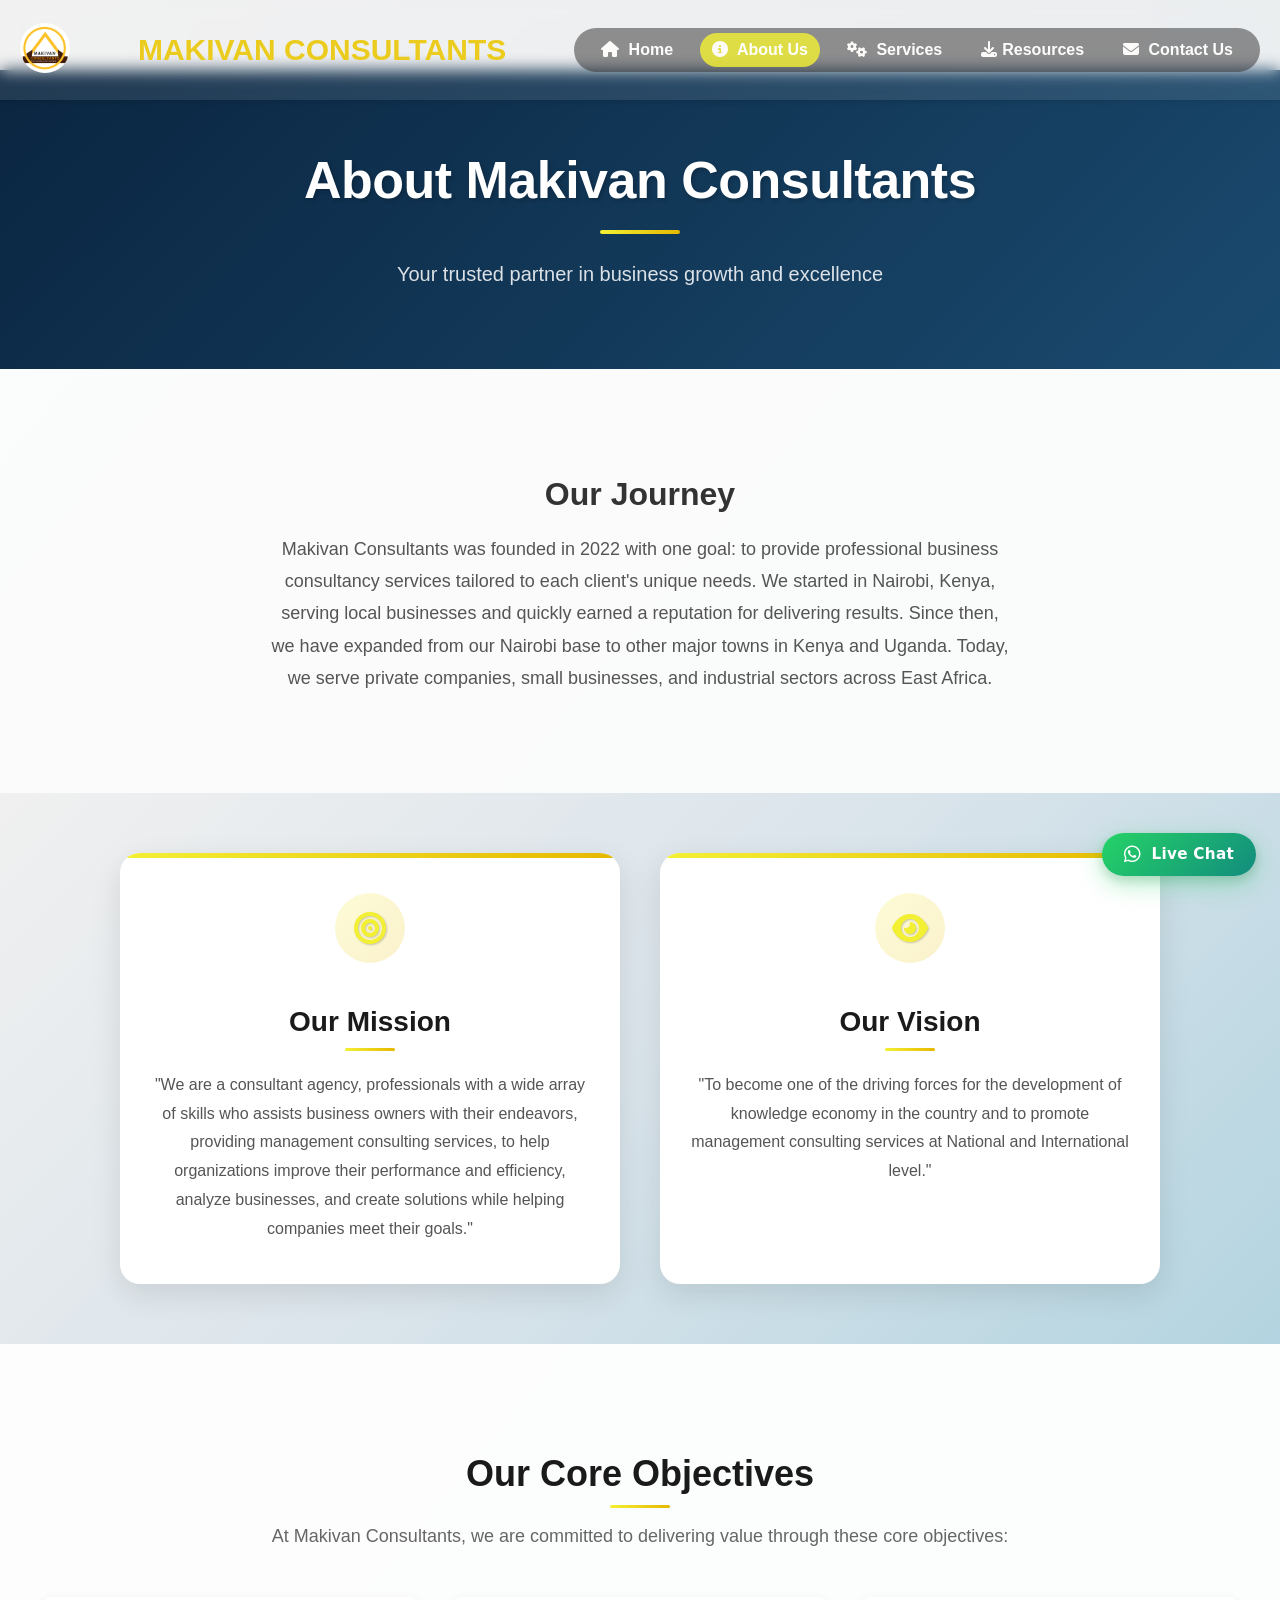
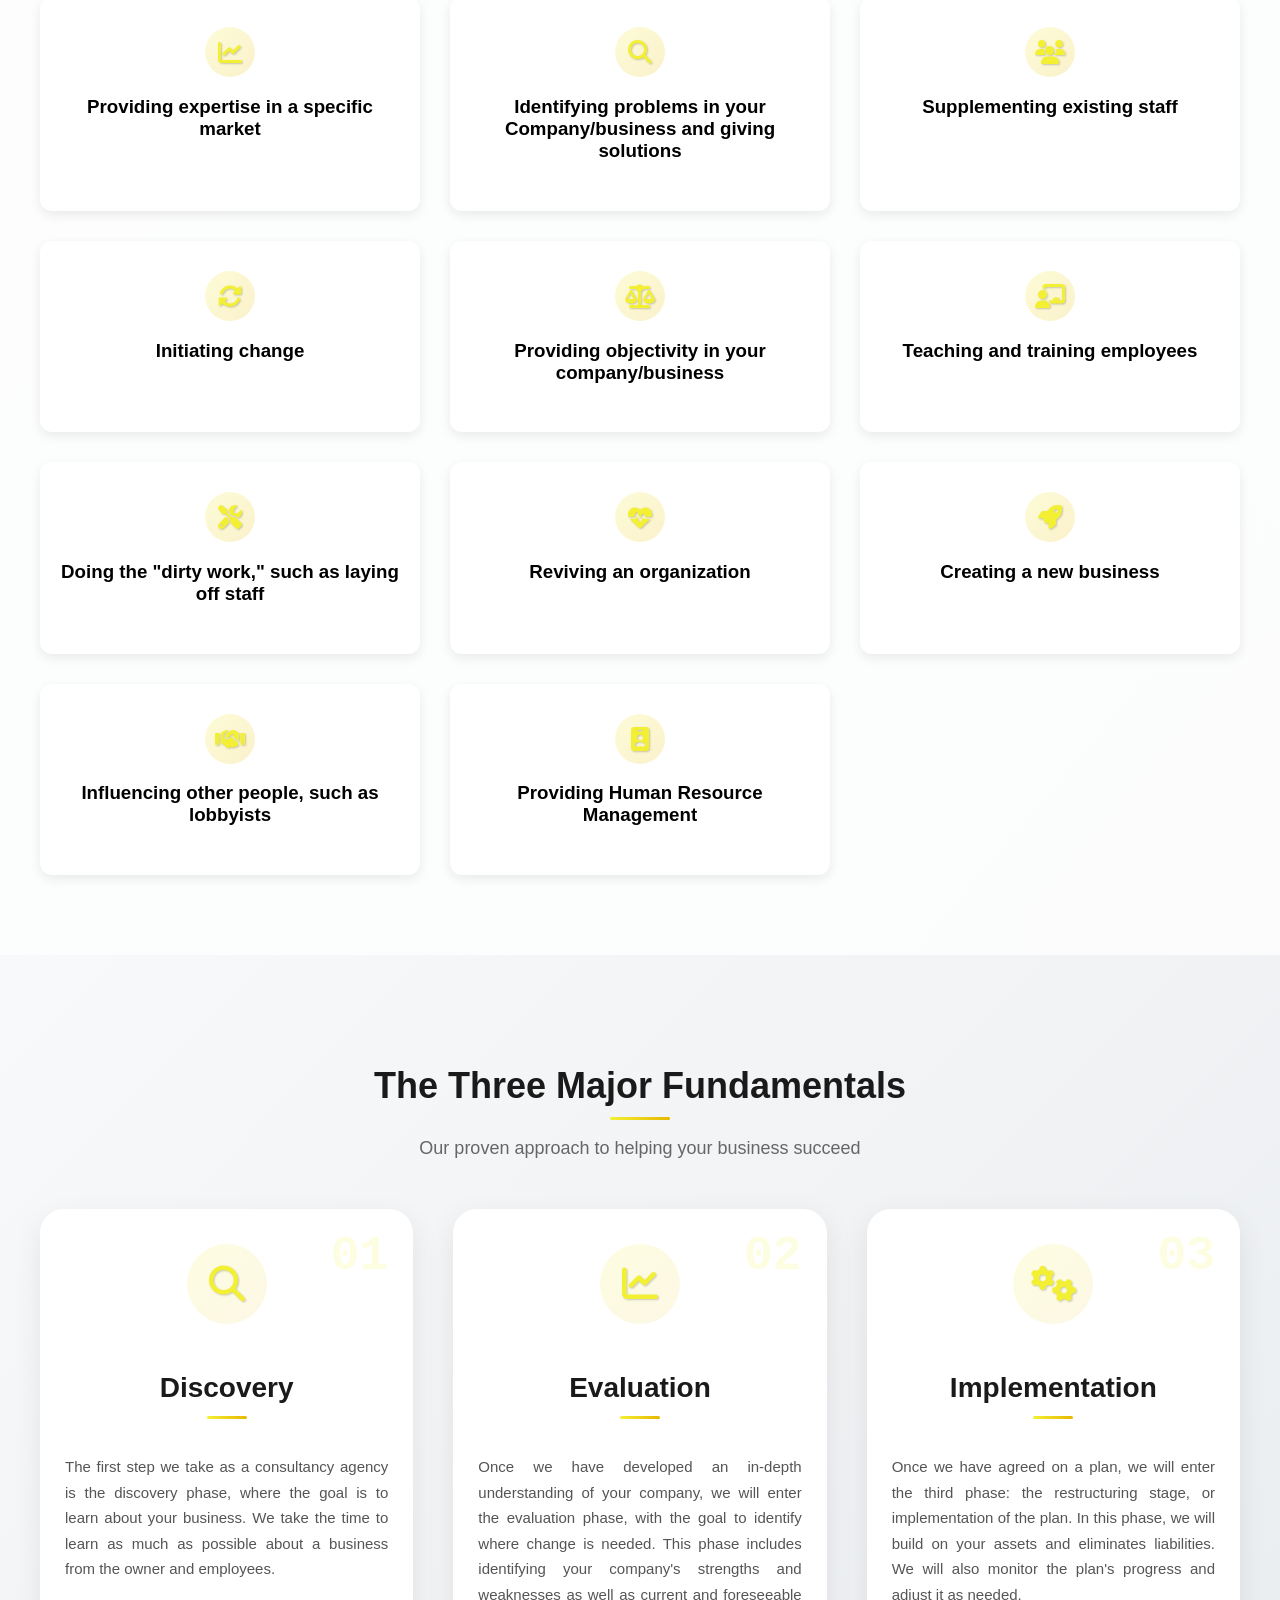
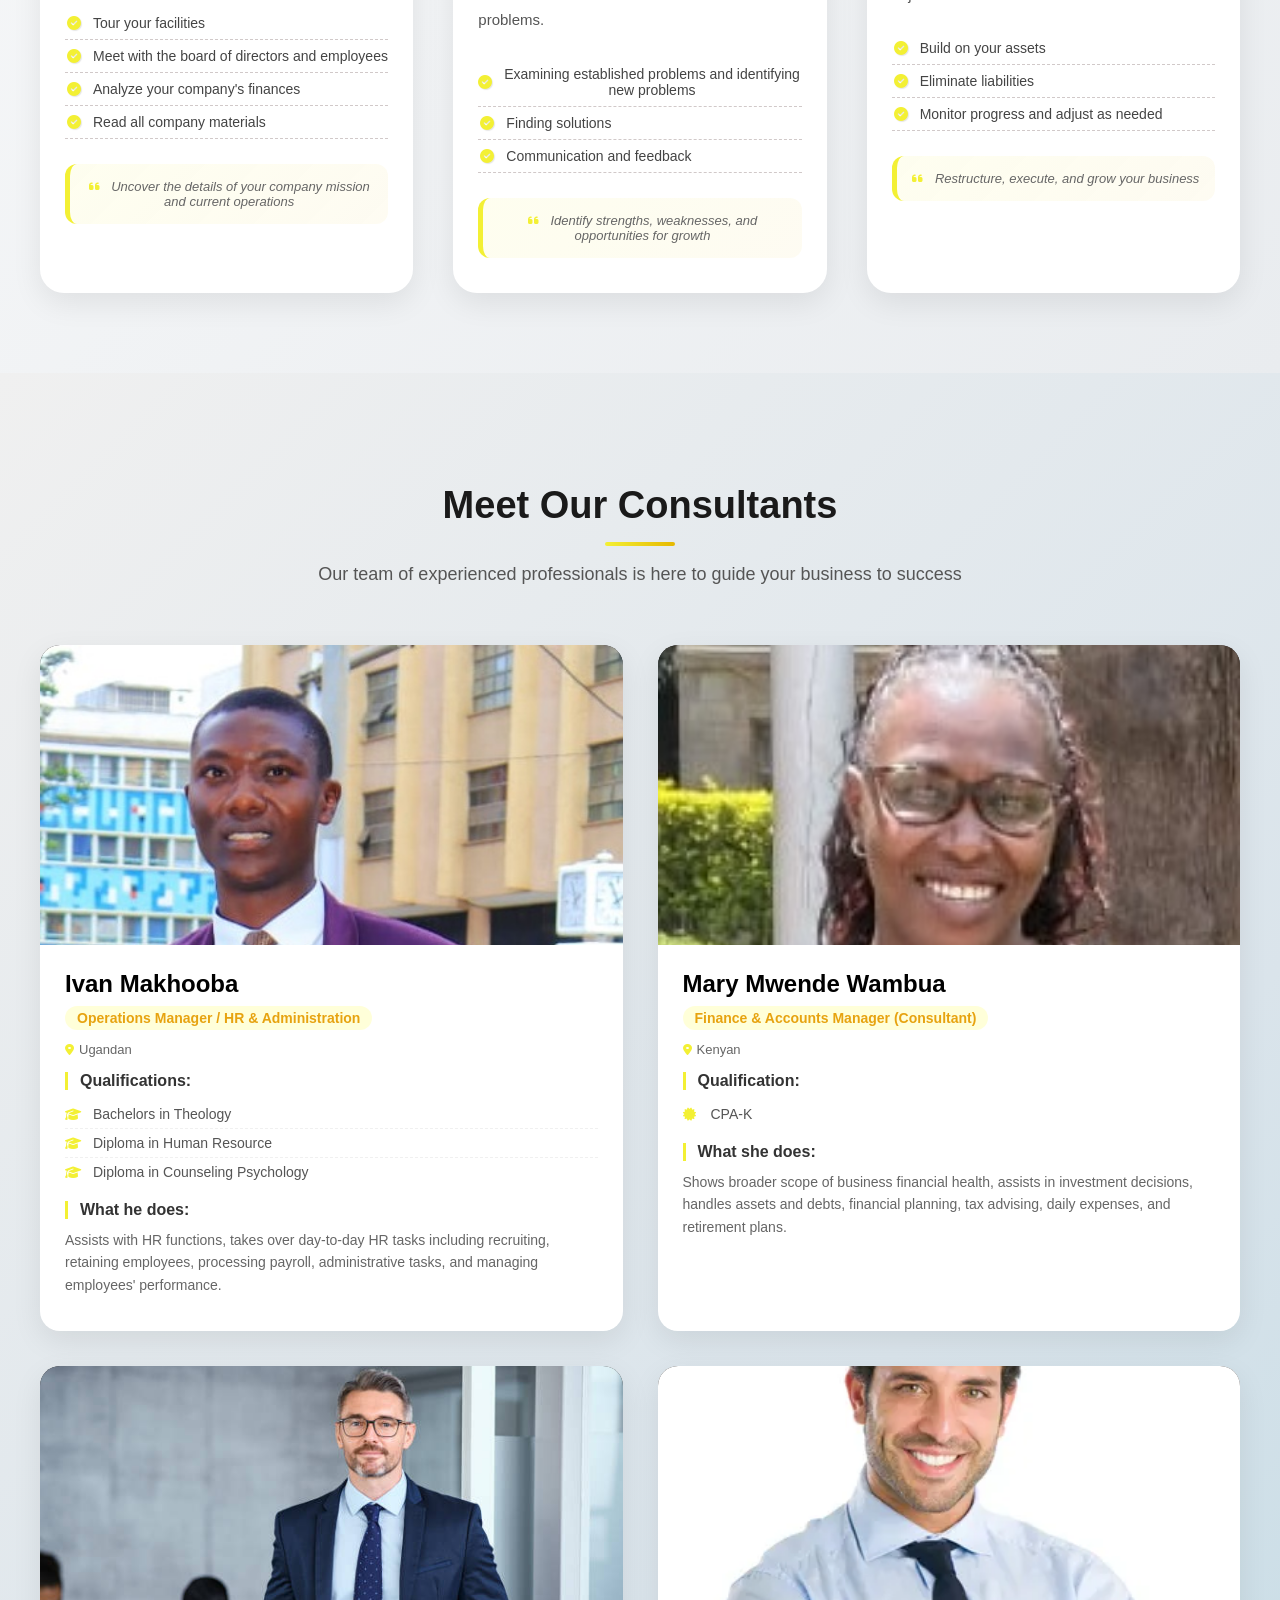
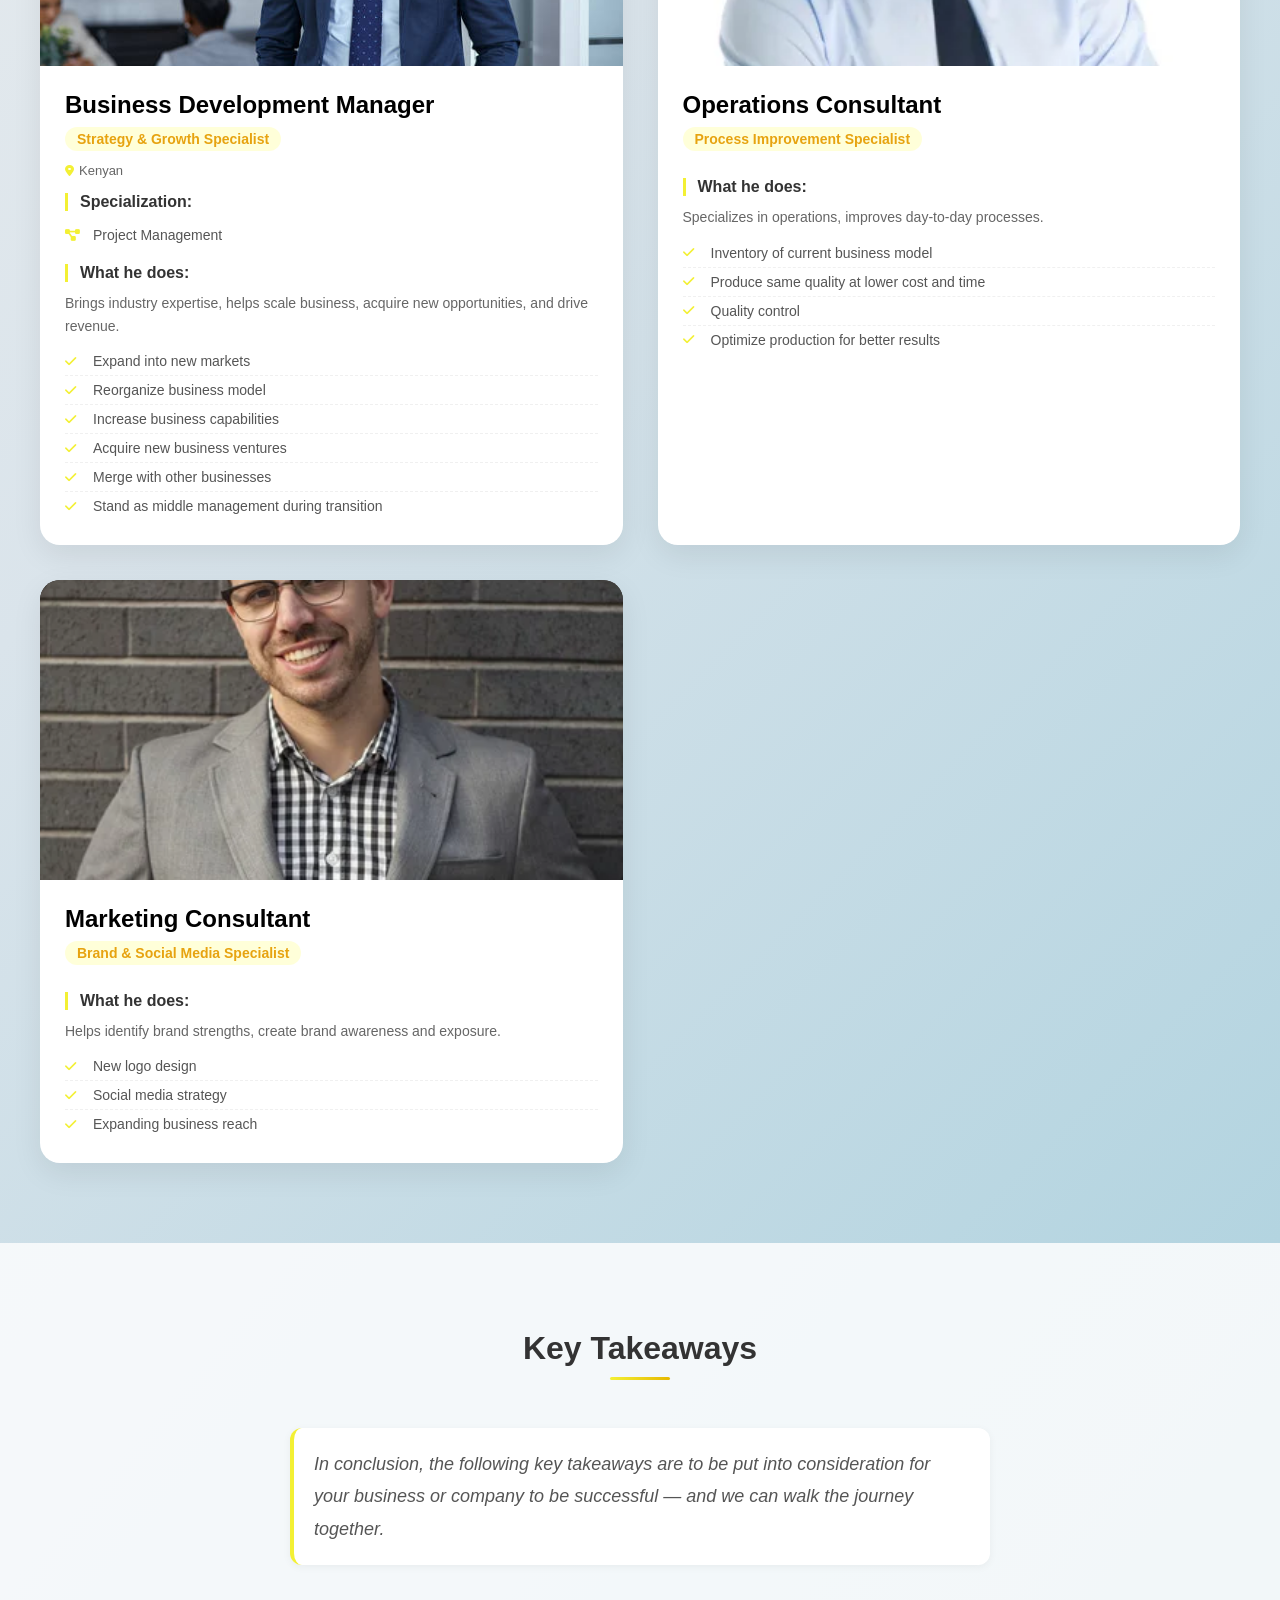
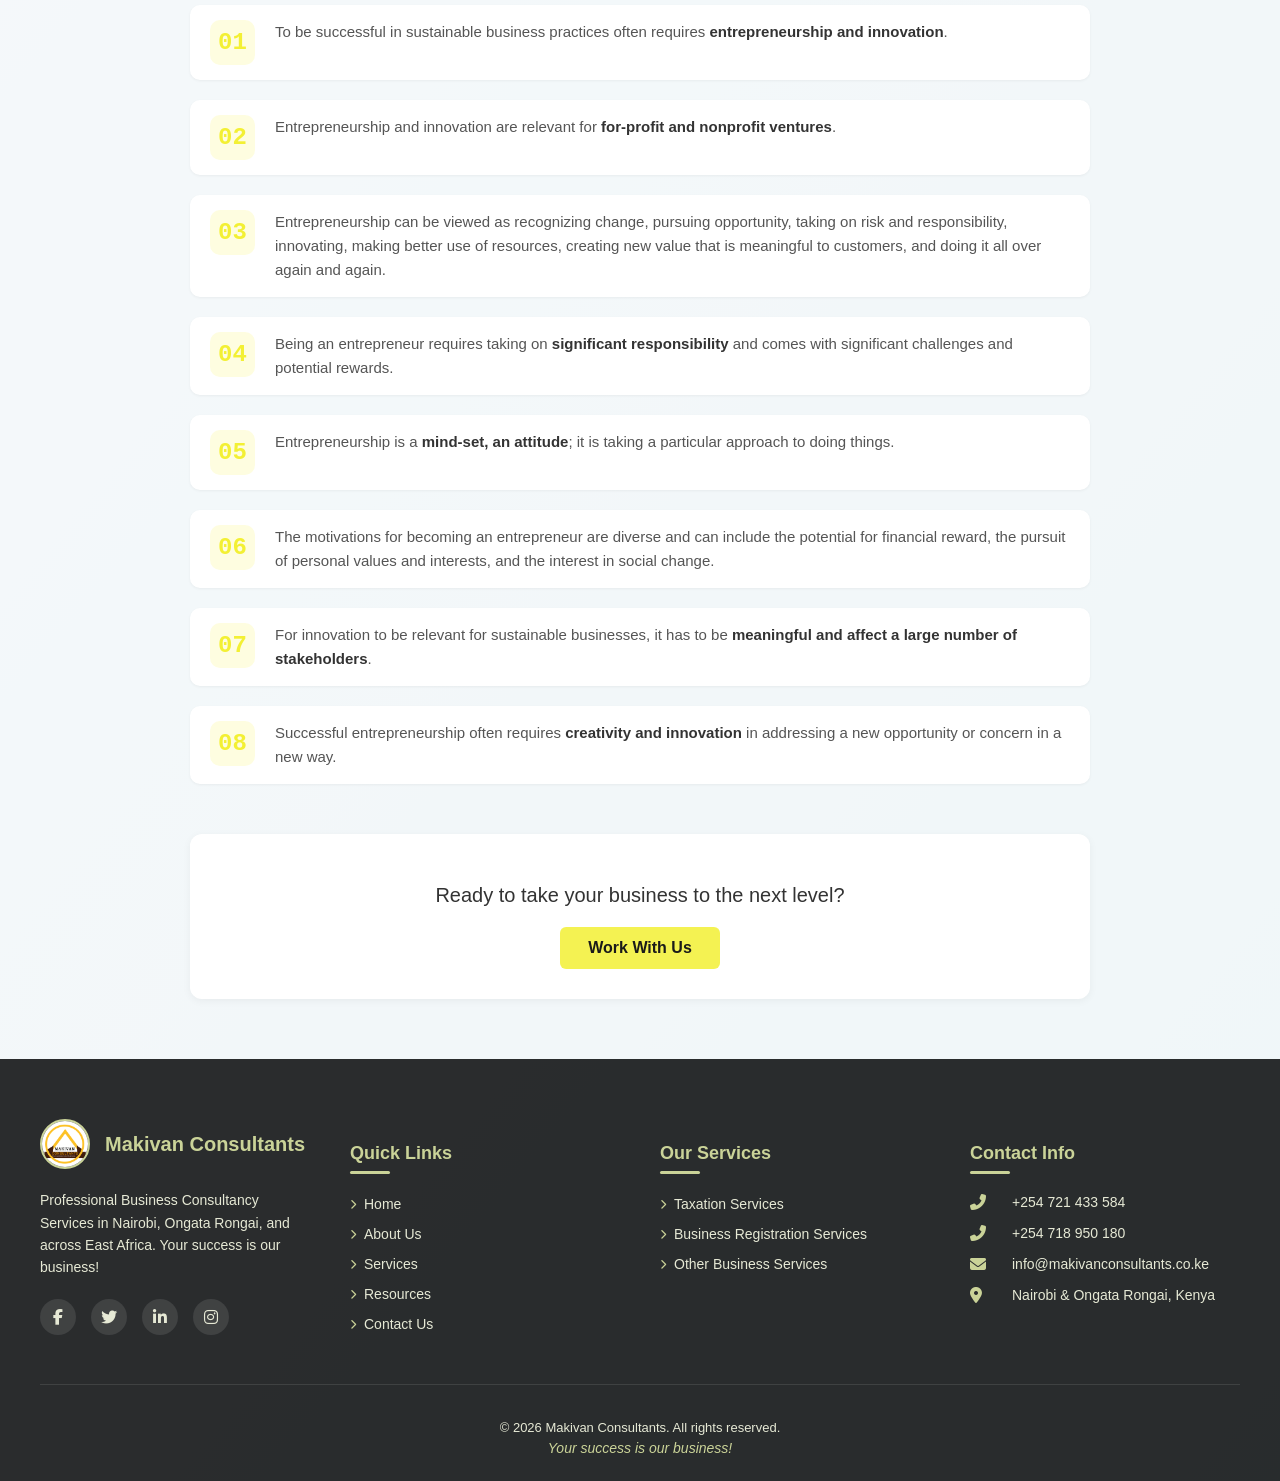
==== about.html @ 42bbcf73 "Initial commit" ====
<!DOCTYPE html>
<html lang="en">
<head>
    <meta charset="UTF-8">
    <meta name="viewport" content="width=device-width, initial-scale=1.0">
    <title>About - Makivan Consultants</title>
    <link rel="icon" type="image/jpg" href="images/makivanlogo.jpg">
    <link rel="stylesheet" href="style.css">
    <link rel="stylesheet" href="https://cdnjs.cloudflare.com/ajax/libs/font-awesome/6.5.1/css/all.min.css">
    <link href="https://unpkg.com/aos@2.3.1/dist/aos.css" rel="stylesheet">
    <script src="https://unpkg.com/aos@2.3.1/dist/aos.js"></script>
</head>
<body>

    <div class="navbar">
    <a href="home.html" class="logo"><img src="images/makivanlogo.jpg" alt="Makivan Consultant Logo"></a>
    <h1 class="company-name"><a href="home.html">Makivan Consultants</a></h1>
    
    <!-- Hamburger Menu Button -->
    <div class="hamburger" id="hamburger">
        <span class="bar"></span>
        <span class="bar"></span>
        <span class="bar"></span>
    </div>
    
    <div class="navmenu" id="navmenu">
        <ul>
            <li><a href="home.html"><i class="fas fa-home"></i> Home</a></li>
            <li><a href="about.html" class="active"><i class="fas fa-info-circle"></i> About Us</a></li>
            <li><a href="services.html"><i class="fas fa-cogs"></i> Services</a></li>
            <li><a href="download.html"><i class="fas fa-download"></i>Resources</a></li>
            <li><a href="contact.html"><i class="fas fa-envelope"></i> Contact Us</a></li>
        </ul>
    </div>
</div>
    <!-- About Page Heading Section -->
    <section class="page-header">
        <div class="header-container">
            <h1 class="page-title" data-aos="fade-up">About Makivan Consultants</h1>
            <div class="title-underline" data-aos="fade-up" data-aos-delay="200"></div>
            <p class="page-subtitle" data-aos="fade-up" data-aos-delay="300">Your trusted partner in business growth and excellence</p>
        </div>
    </section>
    <section id="about" class="about-section">
        <div class="about-container" data-aos="fade-up">
            <h2>Our Journey</h2>
            <p>Makivan Consultants was founded in 2022 with one goal: 
                to provide professional business consultancy services tailored to each client's unique needs.
                We started in Nairobi, Kenya, serving local businesses and quickly earned
                a reputation for delivering results.                
                Since then, we have expanded from our Nairobi base to other major towns in Kenya and Uganda.
                Today, we serve private companies, small businesses, and industrial sectors across East Africa.
            </p>
        </div>
    </section>

   <!-- Mission and Vision Section -->
<section class="mission-vision-section">
    <div class="mission-container" data-aos="fade-up">
        <div class="icon-wrapper">
            <i class="fas fa-bullseye"></i>
        </div>
        <h2>Our Mission</h2>
        <p>"We are a consultant agency, professionals with a wide array of skills who assists
            business owners with their endeavors, providing management consulting services,
            to help organizations improve their performance and efficiency, analyze businesses,
            and create solutions while helping companies meet their goals."</p>
    </div>
    <div class="vision-container" data-aos="fade-up">
        <div class="icon-wrapper">
            <i class="fas fa-eye"></i>
        </div>
        <h2>Our Vision</h2>
        <p>"To become one of the driving forces for the development of knowledge economy in the country 
            and to promote management consulting services at National and International level."</p>
    </div>
</section>

    <!-- Core Objectives Section -->
<section id="objectives" class="objectives-section">
    <div class="objectives-container" data-aos="fade-up">
        <h2 class="section-title">Our Core Objectives</h2>
        <p class="section-subtitle">At Makivan Consultants, we are committed to delivering value through these core objectives:</p>
        
        <div class="objectives-grid">
            <!-- Card 1 -->
            <div class="objective-card">
                <div class="card-icon">
                    <i class="fas fa-chart-line"></i>
                </div>
                <h3>Providing expertise in a specific market</h3>
            </div>

            <!-- Card 2 -->
            <div class="objective-card">
                <div class="card-icon">
                    <i class="fas fa-search"></i>
                </div>
                <h3>Identifying problems in your Company/business and giving solutions</h3>
            </div>

            <!-- Card 3 -->
            <div class="objective-card">
                <div class="card-icon">
                    <i class="fas fa-users"></i>
                </div>
                <h3>Supplementing existing staff</h3>
            </div>

            <!-- Card 4 -->
            <div class="objective-card">
                <div class="card-icon">
                    <i class="fas fa-sync-alt"></i>
                </div>
                <h3>Initiating change</h3>
            </div>

            <!-- Card 5 -->
            <div class="objective-card">
                <div class="card-icon">
                    <i class="fas fa-balance-scale"></i>
                </div>
                <h3>Providing objectivity in your company/business</h3>
            </div>

            <!-- Card 6 -->
            <div class="objective-card">
                <div class="card-icon">
                    <i class="fas fa-chalkboard-teacher"></i>
                </div>
                <h3>Teaching and training employees</h3>
            </div>

            <!-- Card 7 -->
            <div class="objective-card">
                <div class="card-icon">
                    <i class="fas fa-tools"></i>
                </div>
                <h3>Doing the "dirty work," such as laying off staff</h3>
            </div>

            <!-- Card 8 -->
            <div class="objective-card">
                <div class="card-icon">
                    <i class="fas fa-heartbeat"></i>
                </div>
                <h3>Reviving an organization</h3>
            </div>

            <!-- Card 9 -->
            <div class="objective-card">
                <div class="card-icon">
                    <i class="fas fa-rocket"></i>
                </div>
                <h3>Creating a new business</h3>
            </div>

            <!-- Card 10 -->
            <div class="objective-card">
                <div class="card-icon">
                    <i class="fas fa-handshake"></i>
                </div>
                <h3>Influencing other people, such as lobbyists</h3>
            </div>

            <!-- Card 11 -->
            <div class="objective-card">
                <div class="card-icon">
                    <i class="fas fa-id-badge"></i>
                </div>
                <h3>Providing Human Resource Management</h3>
            </div>
        </div>
    </div>
</section>

<!-- The Three Major Fundamentals Section -->
<section class="fundamentals-section">
    <div class="fundamentals-container" data-aos="fade-up">
        <h2 class="section-title">The Three Major Fundamentals</h2>
        <p class="section-subtitle">Our proven approach to helping your business succeed</p>
        
        <div class="fundamentals-grid">
            <!-- Card 1: Discovery -->
            <div class="fundamental-card" data-aos="fade-up">
                <div class="card-number">01</div>
                <div class="card-icon">
                    <i class="fas fa-search"></i>
                </div>
                <h3>Discovery</h3>
                <p>The first step we take as a consultancy agency is the discovery phase, where the goal is to learn about your business. We take the time to learn as much as possible about a business from the owner and employees.</p>
                <div class="card-list">
                    <ul>
                        <li><i class="fas fa-check-circle"></i> Tour your facilities</li>
                        <li><i class="fas fa-check-circle"></i> Meet with the board of directors and employees</li>
                        <li><i class="fas fa-check-circle"></i> Analyze your company's finances</li>
                        <li><i class="fas fa-check-circle"></i> Read all company materials</li>
                    </ul>
                </div>
                <div class="card-quote">
                    <i class="fas fa-quote-left"></i> Uncover the details of your company mission and current operations
                </div>
            </div>

            <!-- Card 2: Evaluation -->
            <div class="fundamental-card" data-aos="fade-up">
                <div class="card-number">02</div>
                <div class="card-icon">
                    <i class="fas fa-chart-line"></i>
                </div>
                <h3>Evaluation</h3>
                <p>Once we have developed an in-depth understanding of your company, we will enter the evaluation phase, with the goal to identify where change is needed. This phase includes identifying your company's strengths and weaknesses as well as current and foreseeable problems.</p>
                <div class="card-list">
                    <ul>
                        <li><i class="fas fa-check-circle"></i> Examining established problems and identifying new problems</li>
                        <li><i class="fas fa-check-circle"></i> Finding solutions</li>
                        <li><i class="fas fa-check-circle"></i> Communication and feedback</li>
                    </ul>
                </div>
                <div class="card-quote">
                    <i class="fas fa-quote-left"></i> Identify strengths, weaknesses, and opportunities for growth
                </div>
            </div>

            <!-- Card 3: Implementation -->
            <div class="fundamental-card" data-aos="fade-up">
                <div class="card-number">03</div>
                <div class="card-icon">
                    <i class="fas fa-cogs"></i>
                </div>
                <h3>Implementation</h3>
                <p>Once we have agreed on a plan, we will enter the third phase: the restructuring stage, or implementation of the plan. In this phase, we will build on your assets and eliminates liabilities. We will also monitor the plan's progress and adjust it as needed.</p>
                <div class="card-list">
                    <ul>
                        <li><i class="fas fa-check-circle"></i> Build on your assets</li>
                        <li><i class="fas fa-check-circle"></i> Eliminate liabilities</li>
                        <li><i class="fas fa-check-circle"></i> Monitor progress and adjust as needed</li>
                    </ul>
                </div>
                <div class="card-quote">
                    <i class="fas fa-quote-left"></i> Restructure, execute, and grow your business
                </div>
            </div>
        </div>
    </div>
</section>
<!-- Meet Our Consultants Section -->
<section class="consultants-section">
    <div class="consultants-container" data-aos="fade-up">
        <h2 class="section-title">Meet Our Consultants</h2>
        <p class="section-subtitle">Our team of experienced professionals is here to guide your business to success</p>
        
        <div class="consultants-grid">
            <!-- Consultant 1: Ivan Makhooba -->
            <div class="consultant-card" data-aos="fade-up">
                <div class="consultant-image">
                    <img src="images/ivan-makhooba.jpeg" alt="Ivan Makhooba - Operations Manager" class="consultant-photo">
                </div>
                <div class="consultant-info">
                    <div class="consultant-infoo">
                    <h3>Ivan Makhooba</h3></div>
                    <div class="consultant-title">Operations Manager / HR & Administration</div>
                    <div class="consultant-nationality">
                        <i class="fas fa-map-marker-alt"></i> Ugandan
                    </div>
                    <div class="consultant-qualifications">
                        <h4>Qualifications:</h4>
                        <ul>
                            <li><i class="fas fa-graduation-cap"></i> Bachelors in Theology</li>
                            <li><i class="fas fa-graduation-cap"></i> Diploma in Human Resource</li>
                            <li><i class="fas fa-graduation-cap"></i> Diploma in Counseling Psychology</li>
                        </ul>
                    </div>
                    <div class="consultant-role">
                        <h4>What he does:</h4>
                        <p>Assists with HR functions, takes over day-to-day HR tasks including recruiting, retaining employees, processing payroll, administrative tasks, and managing employees' performance.</p>
                    </div>
                </div>
            </div>

            <!-- Consultant 2: Mary Mwende Wambua -->
            <div class="consultant-card" data-aos="fade-up">
                <div class="consultant-image">
                    <img src="images/mary-mwende.jpeg" alt="Mary Mwende Wambua - Finance Manager" class="consultant-photo">
                </div>
                <div class="consultant-info">
                    <div class="consultant-infoo">
                    <h3>Mary Mwende Wambua</h3></div>
                    <div class="consultant-title">Finance & Accounts Manager (Consultant)</div>
                    <div class="consultant-nationality">
                        <i class="fas fa-map-marker-alt"></i> Kenyan
                    </div>
                    <div class="consultant-qualifications">
                        <h4>Qualification:</h4>
                        <ul>
                            <li><i class="fas fa-certificate"></i> CPA-K</li>
                        </ul>
                    </div>
                    <div class="consultant-role">
                        <h4>What she does:</h4>
                        <p>Shows broader scope of business financial health, assists in investment decisions, handles assets and debts, financial planning, tax advising, daily expenses, and retirement plans.</p>
                    </div>
                </div>
            </div>

            <!-- Consultant 3: Business Development Manager -->
            <div class="consultant-card" data-aos="fade-up">
                <div class="consultant-image">
                    <img src="images/business-dev-manager.jpg" alt="Business Development Manager" class="consultant-photo">
                </div>
                <div class="consultant-info">
                    <div class="consultant-infoo">
                    <h3>Business Development Manager</h3></div>
                    <div class="consultant-title">Strategy & Growth Specialist</div>
                    <div class="consultant-nationality">
                        <i class="fas fa-map-marker-alt"></i> Kenyan
                    </div>
                    <div class="consultant-qualifications">
                        <h4>Specialization:</h4>
                        <ul>
                            <li><i class="fas fa-project-diagram"></i> Project Management</li>
                        </ul>
                    </div>
                    <div class="consultant-role">
                        <h4>What he does:</h4>
                        <p>Brings industry expertise, helps scale business, acquire new opportunities, and drive revenue.</p>
                        <div class="role-list">
                            <ul>
                                <li><i class="fas fa-check"></i> Expand into new markets</li>
                                <li><i class="fas fa-check"></i> Reorganize business model</li>
                                <li><i class="fas fa-check"></i> Increase business capabilities</li>
                                <li><i class="fas fa-check"></i> Acquire new business ventures</li>
                                <li><i class="fas fa-check"></i> Merge with other businesses</li>
                                <li><i class="fas fa-check"></i> Stand as middle management during transition</li>
                            </ul>
                        </div>
                    </div>
                </div>
            </div>

            <!-- Consultant 4: Operations Consultant -->
            <div class="consultant-card" data-aos="fade-up">
                <div class="consultant-image">
                    <img src="images/ops-consultant.jpg" alt="Operations Consultant" class="consultant-photo">
                </div>
                <div class="consultant-info">
                    <div class="consultant-infoo">
                    <h3>Operations Consultant</h3></div>
                    <div class="consultant-title">Process Improvement Specialist</div>
                    <div class="consultant-role">
                        <h4>What he does:</h4>
                        <p>Specializes in operations, improves day-to-day processes.</p>
                        <div class="role-list">
                            <ul>
                                <li><i class="fas fa-check"></i> Inventory of current business model</li>
                                <li><i class="fas fa-check"></i> Produce same quality at lower cost and time</li>
                                <li><i class="fas fa-check"></i> Quality control</li>
                                <li><i class="fas fa-check"></i> Optimize production for better results</li>
                            </ul>
                        </div>
                    </div>
                </div>
            </div>

            <!-- Consultant 5: Marketing Consultant -->
            <div class="consultant-card" data-aos="fade-up">
                <div class="consultant-image">
                    <img src="images/marketing-consultant.jpg" alt="Marketing Consultant" class="consultant-photo">
                </div>
                <div class="consultant-info">
                    <div class="consultant-infoo">
                    <h3>Marketing Consultant</h3></div>
                    <div class="consultant-title">Brand & Social Media Specialist</div>
                    <div class="consultant-role">
                        <h4>What he does:</h4>
                        <p>Helps identify brand strengths, create brand awareness and exposure.</p>
                        <div class="role-list">
                            <ul>
                                <li><i class="fas fa-check"></i> New logo design</li>
                                <li><i class="fas fa-check"></i> Social media strategy</li>
                                <li><i class="fas fa-check"></i> Expanding business reach</li>
                            </ul>
                        </div>
                    </div>
                </div>
            </div>
        </div>
    </div>
</section>

<!-- Conclusion Section -->
<section class="conclusion-section">
    <div class="conclusion-container" data-aos="fade-up">
        <h2 class="section-title">Key Takeaways</h2>
        
        <div class="conclusion-text" data-aos="fade-up">
            <p>In conclusion, the following key takeaways are to be put into consideration
                for your business or company to be successful — and we can walk the journey together.</p>
        </div>

        <div class="takeaways-list" data-aos="fade-up">
            <!-- Takeaway 1 -->
            <div class="takeaway-item">
                <span class="takeaway-number">01</span>
                <p>To be successful in sustainable business practices often requires <strong>entrepreneurship and innovation</strong>.</p>
            </div>

            <!-- Takeaway 2 -->
            <div class="takeaway-item">
                <span class="takeaway-number">02</span>
                <p>Entrepreneurship and innovation are relevant for <strong>for-profit and nonprofit ventures</strong>.</p>
            </div>

            <!-- Takeaway 3 -->
            <div class="takeaway-item">
                <span class="takeaway-number">03</span>
                <p>Entrepreneurship can be viewed as recognizing change, pursuing opportunity, taking on risk and responsibility, innovating, making better use of resources, creating new value that is meaningful to customers, and doing it all over again and again.</p>
            </div>

            <!-- Takeaway 4 -->
            <div class="takeaway-item">
                <span class="takeaway-number">04</span>
                <p>Being an entrepreneur requires taking on <strong>significant responsibility</strong> and comes with significant challenges and potential rewards.</p>
            </div>

            <!-- Takeaway 5 -->
            <div class="takeaway-item">
                <span class="takeaway-number">05</span>
                <p>Entrepreneurship is a <strong>mind-set, an attitude</strong>; it is taking a particular approach to doing things.</p>
            </div>

            <!-- Takeaway 6 -->
            <div class="takeaway-item">
                <span class="takeaway-number">06</span>
                <p>The motivations for becoming an entrepreneur are diverse and can include the potential for financial reward, the pursuit of personal values and interests, and the interest in social change.</p>
            </div>

            <!-- Takeaway 7 -->
            <div class="takeaway-item">
                <span class="takeaway-number">07</span>
                <p>For innovation to be relevant for sustainable businesses, it has to be <strong>meaningful and affect a large number of stakeholders</strong>.</p>
            </div>

            <!-- Takeaway 8 -->
            <div class="takeaway-item">
                <span class="takeaway-number">08</span>
                <p>Successful entrepreneurship often requires <strong>creativity and innovation</strong> in addressing a new opportunity or concern in a new way.</p>
            </div>
        </div>

   
        <div class="about-cta" data-aos="zoom-in">
            <p>Ready to take your business to the next level?</p>
            <a href="contact.html" class="btn">Work With Us</a>
        </div>
    </div>
</section>

<!-- Footer Section -->
<section class="footer-section">
    <div class="footer-main-container">
        <div class="footer-grid">
            
            <!-- Company Info Column -->
            <div class="footer-col">
                <div class="footer-logo">
                    <img src="images/makivanlogo.jpg" alt="Makivan Consultants Logo">
                    <h3>Makivan Consultants</h3>
                </div>
                <p class="footer-description">Professional Business Consultancy Services in Nairobi, Ongata Rongai, and across East Africa. Your success is our business!</p>
                <div class="footer-social">
                    <a href="#"><i class="fab fa-facebook-f"></i></a>
                    <a href="#"><i class="fab fa-twitter"></i></a>
                    <a href="#"><i class="fab fa-linkedin-in"></i></a>
                    <a href="#"><i class="fab fa-instagram"></i></a>
                    
                </div>
            </div>
            
            <!-- Quick Links Column -->
            <div class="footer-col">
                <h4>Quick Links</h4>
                <ul class="footer-links">
                    <li><a href="home.html"><i class="fas fa-chevron-right"></i> Home</a></li>
                    <li><a href="about.html"><i class="fas fa-chevron-right"></i> About Us</a></li>
                    <li><a href="services.html"><i class="fas fa-chevron-right"></i> Services</a></li>
                    <li><a href="download.html"><i class="fas fa-chevron-right"></i>Resources</a></li>
                    <li><a href="contact.html"><i class="fas fa-chevron-right"></i> Contact Us</a></li>
                </ul>
            </div>
            
            <!-- Our Services Column - Clickable Links -->
            <div class="footer-col">
                <h4>Our Services</h4>
                <ul class="footer-links">
                    <li><a href="services.html#taxation"><i class="fas fa-chevron-right"></i> Taxation Services</a></li>
                    <li><a href="services.html#business"><i class="fas fa-chevron-right"></i> Business Registration Services</a></li>
                    <li><a href="services.html#others"><i class="fas fa-chevron-right"></i> Other Business Services</a></li>
                </ul>
            </div>
            
            <!-- Contact Info Column -->
            <div class="footer-col">
                <h4>Contact Info</h4>
                <ul class="footer-contact">
                    <li><i class="fas fa-phone-alt"></i> <a href="tel:+254721433584">+254 721 433 584</a></li>
                    <li><i class="fas fa-phone-alt"></i> <a href="tel:+254718950180">+254 718 950 180</a></li>
                    <li><i class="fas fa-envelope"></i> <a href="mailto:info@makivanconsultants.co.ke">info@makivanconsultants.co.ke</a></li>
                    <li><i class="fas fa-map-marker-alt"></i> Nairobi & Ongata Rongai, Kenya</li>
                </ul>
            </div>
        </div>
        
        <!-- Copyright Row -->
        <div class="footer-bottom">
            <p>&copy; 2026 Makivan Consultants. All rights reserved.</p>
            <p class="footer-tagline">Your success is our business!</p>
        </div>
    </div>
</section>
<div class="live-chat-widget">
        <a href="#" id="whatsappLiveChatBtn" class="live-chat-button" target="_blank" rel="noopener noreferrer">
            <i class="fab fa-whatsapp"></i>
            <span>Live Chat</span>
        </a>
</div>
  <!-- Back to Top Button -->
<button id="backToTop" class="back-to-top">
    <i class="fas fa-arrow-up"></i>
</button>
    



      <script>
        AOS.init(); 
    </script>
    
    <script src="script.js"></script>
</body>
</html>
---- style.css ----
body {
    font-family: 'Inter', 'Roboto', sans-serif;
    margin: 0;
    padding: 0;
    background: linear-gradient(130deg, #f0f0f0, #dae4eb, #b3d4e0);
    padding-top: 70px; /* Push all content down below navbar */
}

html {
    scroll-behavior: smooth;
}

* {
    box-sizing: border-box;
}

.container {
    max-width: 1200px;
    margin: 0 auto;
    padding: 0 20px;
}

.logo img {
    width: 50px;
    height: 50px;
    border-radius: 50%;
    object-fit: cover;
}

.navbar {
    display: flex;
    align-items: center;
    justify-content: space-between;
    background-color: rgba(255, 254, 254, 0.1);
    backdrop-filter: blur(8px);                 
    -webkit-backdrop-filter: blur(8px);     
    padding: 10px 20px;
    position: fixed;
    width: 100%;
    top: 0;
    left: 0;
    z-index: 1000;
    box-shadow: 0 2px 4px rgba(0, 0, 0, 0.1);
    box-sizing: border-box;
}

.navmenu {
    background-color: rgba(46, 45, 45, 0.5);
    padding: 5px 15px;
    border-radius: 40px;
    display: flex;
    align-items: center;
}

.navbar ul {
    list-style: none;
    display: flex;
    gap: 15px;
    margin: 0;
    padding: 0;
}

.navbar ul li a {
    color: rgb(253, 253, 252);
    text-decoration: none;
    font-weight: bold;
    padding: 8px 12px;
    border-radius: 5px;
    transition: background-color 0.3s ease;
    display: inline-block;
}

.navbar ul li a:hover {
    background-color: rgba(243, 240, 52, 0.8);
    cursor: pointer;
    border-radius: 40px;
}

.navbar ul li a i {
    margin-right: 5px;
    color: rgb(252, 251, 249);
}

.company-name a {
    color: rgb(235, 204, 30);
    text-decoration: none;
    text-align: center;
    text-transform: uppercase;
    font-size: 30px;
}

.navbar ul li a.active {
    background-color: rgba(243, 240, 52, 0.8);
    color: #fff;
    border-radius: 40px;
}
.hamburger {
    display: none;
    cursor: pointer;
    flex-direction: column;
    align-items: center;
    justify-content: center;
    gap: 5px;
    width: 40px;
    height: 40px;
    background: rgba(46, 45, 45, 0.8);
    border-radius: 8px;
    transition: all 0.3s ease;
    z-index: 1001;
}

.hamburger .bar {
    display: block;
    width: 22px;
    height: 3px;
    background-color: #f3f034;
    border-radius: 3px;
    transition: all 0.3s ease;
}

.hamburger:hover {
    background: rgba(243, 240, 52, 0.3);
}

.hamburger.active .bar:nth-child(1) {
    transform: translateY(8px) rotate(45deg);
}

.hamburger.active .bar:nth-child(2) {
    opacity: 0;
}

.hamburger.active .bar:nth-child(3) {
    transform: translateY(-8px) rotate(-45deg);
}

/* Updated Home Section - Fix for mobile background gap */
.home-section {
    display: flex;
    min-height: calc(100vh - 70px);
    position: relative;
    margin: 0;
    padding: 0;
    margin-top: 35px;
    width: 100%;
    overflow: hidden;
    background-image: url('images/consulting.jpg');
    background-repeat: no-repeat;
    background-position: center center;
    background-size: cover;
    background-attachment: fixed;
}

/* Left side - Welcome text */
.home-container {
    position: relative;
    z-index: 10;
    padding: 40px 50px;
    border-radius: 12px;
    width: 50%;
    text-align: center;
    display: flex;
    flex-direction: column;
    justify-content: center;
    align-items: center;
    background-color: rgba(0, 0, 0, 0.75);
    min-height: calc(100vh - 70px);
    box-sizing: border-box;
}

.home-container h1 {
    font-size: 42px;
    margin-bottom: 20px;
    color: #ffffff;
    font-weight: bold;
    text-shadow: 2px 2px 4px rgba(0, 0, 0, 0.5);
}

.home-container p {
    font-size: 18px;
    margin-bottom: 30px;
    color: #ffffff;
    line-height: 1.5;
    text-shadow: 1px 1px 2px rgba(0, 0, 0, 0.5);
}

/* Right side - Carousel */
.carousel-wrapper {
    position: relative;
    width: 50%;
    height: calc(100vh - 70px);
    overflow: hidden;
    background-color: #1a1a1a;
}

.carousel-section {
    display: flex;
    transition: transform 0.5s ease-in-out;
    width: 100%;
    height: 100%;
}

.carousel-item {
    min-width: 100%;
    width: 100%;
    height: calc(100vh - 70px);
    flex-shrink: 0;
    flex-grow: 0;
}

/* Carousel Navigation Buttons */
.carousel-prev {
    position: absolute;
    top: 50%;
    left: 20px;
    transform: translateY(-50%);
    background-color: rgba(0, 0, 0, 0.3);
    border: none;
    color: white;
    padding: 12px 16px;
    border-radius: 50%;
    font-size: 18px;
    cursor: pointer;
    transition: all 0.3s ease;
    z-index: 20;
}

.carousel-next {
    position: absolute;
    top: 50%;
    right: 20px;
    transform: translateY(-50%);
    background-color: rgba(0, 0, 0, 0.3);
    border: none;
    color: white;
    padding: 12px 16px;
    border-radius: 50%;
    font-size: 18px;
    cursor: pointer;
    transition: all 0.3s ease;
    z-index: 20;
}

.carousel-prev:hover,
.carousel-next:hover {
    background-color: rgba(243, 240, 52, 0.9);
    color: #1a1a1a;
}

/* Carousel Indicators */
.carousel-indicators {
    position: absolute;
    bottom: 30px;
    left: 50%;
    transform: translateX(-50%);
    z-index: 20;
    display: flex;
    gap: 12px;
}

.carousel-indicators .indicator {
    width: 12px;
    height: 12px;
    background-color: rgba(255, 255, 255, 0.6);
    border-radius: 50%;
    cursor: pointer;
    transition: all 0.3s ease;
}

.carousel-indicators .indicator:hover,
.carousel-indicators .indicator.active {
    background-color: rgba(243, 240, 52, 1);
    transform: scale(1.2);
}
.carousel-item img {
    width: 100%;
    height: 100%;
    object-fit: contain;
    object-position: center;
    display: block;
    background-color: #1a1a1a;
}

.carousel-item:nth-child(1) img {
    object-fit: contain;
}

.carousel-item:nth-child(2) img,
.carousel-item:nth-child(3) img {
    object-fit: contain;
    width: 100%;
    height: 100%;
}
.btn {
    display: inline-block;
    padding: 12px 28px;
    background-color: rgba(243, 240, 52, 0.85);
    color: #1a1a1a;
    text-decoration: none;
    border-radius: 6px;
    font-weight: bold;
    transition: all 0.3s ease;
    border: none;
    cursor: pointer;
}

.btn:hover {
    background-color: rgba(243, 240, 52, 1);
    transform: scale(1.02);
}
.intro-section {
    background-color: rgba(255, 255, 255, 0.8);
    padding: 60px 20px;
    text-align: center;
}

.intro-container {
    max-width: 800px;
    margin: 0 auto;
    background: linear-gradient(135deg, #f4f7f6, #ecf1f1, #97d8d8);
    padding: 40px 30px;
    border-radius: 12px;
    box-shadow: 0 4px 8px rgba(0, 0, 0, 0.1);
}
.intro-container:hover{
    transform: translateY(-12px);
    box-shadow: 0 20px 40px rgba(0, 0, 0, 0.15); 
}

.intro-container h2 {
    font-size: 32px;
    margin-bottom: 20px;
    color: #333333;
    font-weight: bold;
}
.intro-container p {
    font-size: 18px;
    line-height: 1.8;
    color: #555555;
}
.key-section {
    background-color: rgba(255, 255, 255, 0.8);
    padding: 60px 20px;
    text-align: center;
}

.key-container {
    max-width: 800px;
    margin: 0 auto;
    padding: 40px 30px;
}

.key-container h2 {
    font-size: 32px;
    margin-bottom: 20px;
    color: #333333;
    font-weight: bold;
}

.key-points {
    display: flex;
    flex-wrap: wrap;
    gap: 20px;
    margin-top: 30px;
}
.key-point {
    flex: 1 1 calc(33.333% - 20px);
    background-color: rgba(255, 255, 255, 0.8);
    color: #1a1a1a;
    padding: 20px;
    border-radius: 8px;
    font-weight: bold;
    transition: all 0.3s ease;
    box-shadow: 0 2px 4px rgba(0, 0, 0, 0.1);
}

.key-point:hover {
    transform: translateY(-12px);
    box-shadow: 0 20px 40px rgba(0, 0, 0, 0.15);
}

.key-point i {
    color: #f3f034;
    font-size: 25px;
    align-items: center;
    width: 18px;
    text-shadow: 1px 1px 1px rgba(0, 0, 0, 0.1);
}
.key-point:hover i{
    color: #575622;
}

.key-point h3 {
    font-size: 20px;
    margin-bottom: 10px;
    color: #333333;
}
.key-point h3::after{
    content: '';
    display: block;
    width: 40px;
    height: 3px;
    background: linear-gradient(90deg, #f3f034, #c49d00);
    margin: 12px auto 0;
    border-radius: 2px;
    transition: width 0.3s ease;
}
.key-point:hover h3::after{
     width: 70px;
    background: linear-gradient(90deg, #c49d00, #f3f034);
}
.key-point:hover h3{
    color:#555555;
}


.key-point p {
    font-size: 16px;
    color: #555555;
    line-height: 1.5;
}
.key-point:hover p{
    color:rgba(0, 0, 0, 0.8)
}
.action-section {
    padding: 60px 20px;
    text-align: center;
}

.action-container {
    max-width: 800px;
    margin: 0 auto;
    padding: 40px 30px;
}

.action-container h2 {
    font-size: 32px;
    margin-bottom: 20px;
    color: #333333;
    font-weight: bold;
}

.action-container p {
    font-size: 18px;
    line-height: 1.8;
    color: #555555;
}

.action-container .btn {
    margin-top: 30px;
}

.about-ctaa {
    margin-top: 30px;
    padding: 30px;
    background: #ffffff;
    border-radius: 12px;
    box-shadow: 0 2px 8px rgba(0, 0, 0, 0.05);
    text-align: center;
    width: 50%;
    position: relative;
    left: 30%;
}

.about-ctaa p {
    font-size: 20px;
    color: #333333;
    margin-bottom: 20px;
    font-weight: 500;
}

.about-ctaa .btn {
    display: inline-block;
    padding: 12px 28px;
    background-color: rgba(243, 240, 52, 0.85);
    color: #1a1a1a;
    text-decoration: none;
    border-radius: 6px;
    font-weight: bold;
    transition: all 0.3s ease;
}

.about-ctaa .btn:hover {
    background-color: rgba(243, 240, 52, 1);
    transform: scale(1.02);
}

.page-header {
    background: linear-gradient(135deg, #0a2540 0%, #1a4a6f 100%);
    padding: 80px 20px;
    text-align: center;
    position: relative;
    margin-top: 0;
}

.header-container {
    max-width: 800px;
    margin: 0 auto;
}

.page-title {
    font-family: 'Inter', 'Roboto', sans-serif;
    font-size: 52px;
    font-weight: 700;
    color: #ffffff;
    margin: 0 0 20px 0;
    letter-spacing: -0.5px;
    text-shadow: 2px 2px 4px rgba(0, 0, 0, 0.2);
}

.title-underline {
    width: 80px;
    height: 4px;
    background: linear-gradient(90deg, #f3f034, #e6b800);
    margin: 0 auto 25px auto;
    border-radius: 2px;
}

.page-subtitle {
    font-family: 'Inter', 'Roboto', sans-serif;
    font-size: 20px;
    font-weight: 400;
    color: rgba(255, 255, 255, 0.85);
    margin: 0;
    line-height: 1.5;
}

.about-section {
    background-color: rgba(255, 255, 255, 0.8);
    padding: 40px 20px;
    text-align: center;
}

.about-container {
    max-width: 800px;
    margin: 0 auto;
    padding: 40px 30px;
}

.about-container h2 {
    font-size: 32px;
    margin-bottom: 20px;
    color: #333333;
    font-weight: bold;
}

.about-container p {
    font-size: 18px;
    line-height: 1.8;
    color: #555555;
}

.mission-vision-section {
    background: linear-gradient(135deg, #f0f0f0, #dae4eb, #b3d4e0);
    padding: 60px 40px;
    display: flex;
    flex-wrap: wrap;
    justify-content: center;
    align-items: stretch;
    gap: 40px;
}

.mission-container, .vision-container {
    flex: 1;
    min-width: 280px;
    max-width: 500px;
    padding: 40px 30px;
    background: #ffffff;
    border-radius: 20px;
    box-shadow: 0 10px 30px rgba(0, 0, 0, 0.1);
    transition: all 0.4s ease;
    text-align: center;
    position: relative;
    overflow: hidden;
}

.mission-container::before, .vision-container::before {
    content: '';
    position: absolute;
    top: 0;
    left: 0;
    width: 100%;
    height: 5px;
    background: linear-gradient(90deg, #f3f034, #e6b800);
    transition: height 0.3s ease;
}

.mission-container:hover::before, .vision-container:hover::before {
    height: 6px;
}

.icon-wrapper {
    width: 70px;
    height: 70px;
    margin: 0 auto 20px;
    background: linear-gradient(135deg, rgba(243, 240, 52, 0.2), rgba(230, 184, 0, 0.2));
    border-radius: 50%;
    display: flex;
    align-items: center;
    justify-content: center;
    transition: all 0.3s ease;
}

.mission-container:hover .icon-wrapper,
.vision-container:hover .icon-wrapper {
    background: linear-gradient(135deg, rgba(243, 240, 52, 0.5), rgba(230, 184, 0, 0.5));
    transform: scale(1.1) rotate(5deg);
}

.icon-wrapper i {
    font-size: 32px;
    color: #f3f034;
    text-shadow: 1px 1px 2px rgba(0, 0, 0, 0.2);
    transition: all 0.3s ease;
}

.mission-container:hover .icon-wrapper i,
.vision-container:hover .icon-wrapper i {
    color: #1a1a1a;
    transform: scale(1.1);
}

.mission-container h2, .vision-container h2 {
    font-size: 28px;
    margin-bottom: 20px;
    color: #1a1a1a;
    font-weight: bold;
    position: relative;
    display: inline-block;
}

.mission-container h2::after, .vision-container h2::after {
    content: '';
    display: block;
    width: 50px;
    height: 3px;
    background: linear-gradient(90deg, #f3f034, #e6b800);
    margin: 10px auto 0;
    border-radius: 2px;
    transition: width 0.3s ease;
}

.mission-container:hover h2::after,
.vision-container:hover h2::after {
    width: 80px;
}

.mission-container p, .vision-container p {
    font-size: 16px;
    line-height: 1.8;
    color: #555555;
    margin: 0;
    transition: color 0.3s ease;
}

.mission-container:hover p, .vision-container:hover p {
    color: #1a1a1a;
}

.mission-container:hover, .vision-container:hover {
    transform: translateY(-10px);
    box-shadow: 0 20px 40px rgba(0, 0, 0, 0.15);
}

.objectives-section {
    background-color: rgba(255, 255, 255, 0.9);
    padding: 80px 20px;
    text-align: center;
}

.objectives-container {
    max-width: 1200px;
    margin: 0 auto;
}

.section-title {
    font-size: 36px;
    margin-bottom: 15px;
    color: #1a1a1a;
    font-weight: bold;
    position: relative;
    text-align: center;
}

.section-title::after {
    content: '';
    display: block;
    width: 60px;
    height: 3px;
    background: linear-gradient(90deg, #f3f034, #e6b800);
    margin: 10px auto 0;
    border-radius: 2px;
}

.section-subtitle {
    font-size: 18px;
    color: #555;
    margin-bottom: 50px;
    text-align: center;
}

.objectives-grid {
    display: grid;
    grid-template-columns: repeat(auto-fit, minmax(280px, 1fr));
    gap: 30px;
    margin-top: 20px;
}

.objective-card {
    background: #ffffff;
    padding: 30px 20px;
    border-radius: 12px;
    text-align: center;
    transition: all 0.3s ease;
    box-shadow: 0 4px 12px rgba(0, 0, 0, 0.08);
    cursor: pointer;
}

.objective-card:hover {
    transform: translateY(-8px);
    box-shadow: 0 12px 24px rgba(0, 0, 0, 0.15);
    background-color: rgba(243, 240, 52, 0.1);
}

.card-icon {
    width: 50px;
    height: 50px;
    margin: 0 auto 10px;
    background: linear-gradient(135deg, rgba(243, 240, 52, 0.2), rgba(230, 184, 0, 0.2));
    border-radius: 50%;
    display: flex;
    align-items: center;
    justify-content: center;
}

.card-icon i {
    font-size: 24px;
    color: #f3f034;
    text-shadow: 1px 1px 2px rgba(0, 0, 0, 0.2);
    display: block;
    line-height: 1;
}

.fundamentals-section {
    background: linear-gradient(135deg, #f8f9fa, #e9ecef);
    padding: 80px 40px;
    position: relative;
    text-align: center;
}

.fundamentals-container {
    max-width: 1300px;
    margin: 0 auto;
    text-align: center;
}

.fundamentals-grid {
    display: grid;
    grid-template-columns: repeat(auto-fit, minmax(320px, 1fr));
    gap: 40px;
}

.fundamental-card {
    background: #ffffff;
    border-radius: 24px;
    padding: 35px 25px;
    position: relative;
    transition: all 0.4s ease;
    box-shadow: 0 10px 30px rgba(0, 0, 0, 0.08);
    overflow: hidden;
}

.fundamental-card:hover {
    transform: translateY(-12px);
    box-shadow: 0 20px 40px rgba(0, 0, 0, 0.15);
}

.card-number {
    position: absolute;
    top: 20px;
    right: 25px;
    font-size: 48px;
    font-weight: bold;
    color: rgba(243, 240, 52, 0.15);
    transition: all 0.3s ease;
    font-family: 'Inter', monospace;
}

.fundamental-card .card-icon {
    width: 80px;
    height: 80px;
    margin: 0 auto 20px;
    background: linear-gradient(135deg, rgba(243, 240, 52, 0.15), rgba(230, 184, 0, 0.1));
    border-radius: 50%;
    display: flex;
    align-items: center;
    justify-content: center;
    transition: all 0.3s ease;
}

.fundamental-card .card-icon i {
    font-size: 36px;
    color: #f3f034;
    transition: all 0.3s ease;
}

.fundamental-card:hover .card-icon i {
    color: #1a1a1a;
}

.fundamental-card h3 {
    font-size: 28px;
    text-align: center;
    margin-bottom: 20px;
    color: #1a1a1a;
    font-weight: bold;
    position: relative;
    display: inline-block;
    width: 100%;
}

.fundamental-card h3::after {
    content: '';
    display: block;
    width: 40px;
    height: 3px;
    background: linear-gradient(90deg, #f3f034, #e6b800);
    margin: 12px auto 0;
    border-radius: 2px;
    transition: width 0.3s ease;
}

.fundamental-card:hover h3::after {
    width: 60px;
}

.fundamental-card p {
    font-size: 15px;
    line-height: 1.7;
    color: #555;
    margin-bottom: 25px;
    text-align: justify;
}

.card-list ul {
    list-style: none;
    padding: 0;
    margin: 0 0 25px 0;
}

.card-list li {
    padding: 8px 0;
    font-size: 14px;
    color: #444;
    display: flex;
    align-items: center;
    gap: 10px;
    border-bottom: 1px dashed #d1c9c9;
}

.card-list li i {
    color: #f3f034;
    font-size: 14px;
    width: 18px;
    text-shadow: 1px 1px 1px rgba(0, 0, 0, 0.1);
}

.card-quote {
    background: linear-gradient(135deg, rgba(243, 240, 52, 0.08), rgba(230, 184, 0, 0.05));
    padding: 15px;
    border-radius: 12px;
    margin-top: 20px;
    font-size: 13px;
    font-style: italic;
    color: #666;
    text-align: center;
    border-left: 5px solid #f3f034;
    transition: all 0.3s ease;
}

.fundamental-card:hover .card-quote {
    background: linear-gradient(135deg, rgba(243, 240, 52, 0.15), rgba(230, 184, 0, 0.1));
    border-left-color: #e6b800;
}

.card-quote i {
    color: #f3f034;
    margin-right: 8px;
    font-size: 12px;
}

.consultants-section {
    background: linear-gradient(135deg, #f0f0f0, #dae4eb, #b3d4e0);
    padding: 80px 40px;
}

.consultants-container {
    max-width: 1300px;
    margin: 0 auto;
}

.consultants-section .section-title {
    font-size: 38px;
    text-align: center;
    margin-bottom: 15px;
    color: #1a1a1a;
    font-weight: bold;
    position: relative;
    display: block;
    width: 100%;
}

.consultants-section .section-title::after {
    content: '';
    display: block;
    width: 70px;
    height: 4px;
    background: linear-gradient(90deg, #f3f034, #e6b800);
    margin: 15px auto 0;
    border-radius: 2px;
}

.consultants-section .section-subtitle {
    text-align: center;
    font-size: 18px;
    color: #555;
    margin-bottom: 60px;
}

.consultants-grid {
    display: grid;
    grid-template-columns: repeat(auto-fit, minmax(380px, 1fr));
    gap: 35px;
}

.consultant-card {
    background: #ffffff;
    border-radius: 20px;
    overflow: hidden;
    transition: all 0.4s ease;
    box-shadow: 0 10px 30px rgba(0, 0, 0, 0.08);
    display: flex;
    flex-direction: column;
}

.consultant-card:hover {
    transform: translateY(-10px);
    box-shadow: 0 20px 40px rgba(0, 0, 0, 0.15);
}

.consultant-image {
    width: 100%;
    height: 300px;
    overflow: hidden;
    background: linear-gradient(135deg, #1a1a1a, #2d2d2d);
    position: relative;
}

.consultant-photo {
    width: 100%;
    height: 100%;
    object-fit: cover;
    object-position: center top;
    transition: transform 0.5s ease;
    display: block;
}

.consultant-card:hover .consultant-photo {
    transform: scale(1.08);
}

.consultant-image::after {
    content: '';
    position: absolute;
    bottom: 0;
    left: 0;
    width: 100%;
    height: 30%;
    background: linear-gradient(to top, rgba(0,0,0,0.3), transparent);
    opacity: 0;
    transition: opacity 0.3s ease;
    pointer-events: none;
}

.consultant-card:hover .consultant-image::after {
    opacity: 1;
}

.consultant-info {
    padding: 25px;
    flex: 1;
}

.consultant-infoo h3{
font-size: 24px;
    color: #000000;
    margin: 0 0 8px 0;
    font-weight: bold;
}

.consultant-title {
    color: #e7a310;
    font-size: 14px;
    font-weight: 600;
    margin-bottom: 12px;
    display: inline-block;
    background: rgba(255, 251, 3, 0.15);
    padding: 4px 12px;
    border-radius: 20px;
}

.consultant-nationality {
    color: #666;
    font-size: 13px;
    margin-bottom: 15px;
    display: flex;
    align-items: center;
    gap: 5px;
}

.consultant-nationality i {
    color: #f3f034;
    font-size: 12px;
}

.consultant-qualifications {
    margin: 15px 0;
}

.consultant-qualifications h4,
.consultant-role h4 {
    font-size: 16px;
    color: #333;
    margin: 0 0 10px 0;
    font-weight: bold;
    border-left: 3px solid #f3f034;
    padding-left: 12px;
}

.consultant-qualifications ul,
.role-list ul {
    list-style: none;
    padding: 0;
    margin: 0;
}

.consultant-qualifications li,
.role-list li {
    padding: 6px 0;
    font-size: 14px;
    color: #555;
    display: flex;
    align-items: center;
    gap: 10px;
    border-bottom: 1px dashed #f0f0f0;
}

.consultant-qualifications li:last-child,
.role-list li:last-child {
    border-bottom: none;
}

.consultant-qualifications li i,
.role-list li i {
    color: #f3f034;
    width: 18px;
    font-size: 13px;
}

.consultant-role {
    margin-top: 15px;
}

.consultant-role p {
    font-size: 14px;
    line-height: 1.6;
    color: #666;
    margin: 0 0 10px 0;
}

.role-list {
    margin-top: 10px;
}

.consultant-card:nth-child(1) .consultant-photo {
    object-position: center 20%;
}

.consultant-card:nth-child(2) .consultant-photo {
    object-position: center 30%;
}

.consultant-card:nth-child(3) .consultant-photo {
    object-position: center 25%;
}

.consultant-card:nth-child(4) .consultant-photo {
    object-position: center 35%;
}

.consultant-card:nth-child(5) .consultant-photo {
    object-position: center 30%;
}

.conclusion-section {
    background: rgba(255, 255, 255, 0.8);
    padding: 60px 20px;
    text-align: center;
}

.conclusion-container {
    max-width: 900px;
    margin: 0 auto;
}

.conclusion-section .section-title {
    font-size: 32px;
    margin-bottom: 30px;
    color: #333333;
    font-weight: bold;
    position: relative;
    display: inline-block;
}

.conclusion-section .section-title::after {
    content: '';
    display: block;
    width: 60px;
    height: 3px;
    background: linear-gradient(90deg, #f3f034, #e6b800);
    margin: 10px auto 0;
    border-radius: 2px;
}

.conclusion-text {
    max-width: 700px;
    margin: 0 auto 40px auto;
}

.conclusion-text p {
    font-size: 18px;
    line-height: 1.8;
    color: #555555;
    font-style: italic;
    padding: 20px;
    background: #ffffff;
    border-radius: 12px;
    box-shadow: 0 2px 8px rgba(0, 0, 0, 0.05);
    border-left: 4px solid #f3f034;
    text-align: left;
}

.takeaways-list {
    text-align: left;
    margin-bottom: 50px;
}

.takeaway-item {
    display: flex;
    gap: 20px;
    margin-bottom: 20px;
    padding: 15px 20px;
    background: #ffffff;
    border-radius: 10px;
    transition: all 0.3s ease;
    box-shadow: 0 1px 3px rgba(0, 0, 0, 0.05);
}

.takeaway-item:hover {
    transform: translateX(5px);
    box-shadow: 0 4px 12px rgba(0, 0, 0, 0.1);
    background: #fefefe;
}

.takeaway-number {
    font-size: 24px;
    font-weight: bold;
    color: #f3f034;
    background: rgba(243, 240, 52, 0.15);
    width: 45px;
    height: 45px;
    display: flex;
    align-items: center;
    justify-content: center;
    border-radius: 10px;
    flex-shrink: 0;
    font-family: monospace;
}

.takeaway-item p {
    font-size: 15px;
    line-height: 1.6;
    color: #555555;
    margin: 0;
    flex: 1;
}

.takeaway-item p strong {
    color: #333333;
    font-weight: 600;
}

.about-cta {
    margin-top: 30px;
    padding: 30px;
    background: #ffffff;
    border-radius: 12px;
    box-shadow: 0 2px 8px rgba(0, 0, 0, 0.05);
    text-align: center;
}

.about-cta p {
    font-size: 20px;
    color: #333333;
    margin-bottom: 20px;
    font-weight: 500;
}

.about-cta .btn {
    display: inline-block;
    padding: 12px 28px;
    background-color: rgba(243, 240, 52, 0.85);
    color: #1a1a1a;
    text-decoration: none;
    border-radius: 6px;
    font-weight: bold;
    transition: all 0.3s ease;
}

.about-cta .btn:hover {
    background-color: rgba(243, 240, 52, 1);
    transform: scale(1.02);
}

/* Back to Top Button */
.back-to-top {
    position: fixed;
    bottom: 100px;
    right: 30px;
    width: 50px;
    height: 50px;
    background: linear-gradient(135deg, #f3f034, #e6b800);
    color: #1a1a1a;
    border: none;
    border-radius: 50%;
    cursor: pointer;
    font-size: 22px;
    display: flex;
    align-items: center;
    justify-content: center;
    opacity: 0;
    visibility: hidden;
    transition: all 0.3s ease;
    z-index: 999;
    box-shadow: 0 4px 12px rgba(0, 0, 0, 0.15);
}

.back-to-top:hover {
    transform: translateY(-5px);
    background: linear-gradient(135deg, #e6b800, #f3f034);
    box-shadow: 0 6px 16px rgba(0, 0, 0, 0.2);
}

.back-to-top.show {
    opacity: 1;
    visibility: visible;
}

@keyframes pulse {
    0% {
        transform: scale(1);
    }
    50% {
        transform: scale(1.1);
    }
    100% {
        transform: scale(1);
    }
}

.back-to-top.show {
    animation: pulse 0.5s ease;
}
.services-section {
    background: rgba(255, 255, 255, 0.8);
    padding: 60px 20px;
}

.services-container {
    max-width: 1200px;
    margin: 0 auto;
}

.services-grid {
    display: grid;
    grid-template-columns: repeat(auto-fit, minmax(250px, 1fr));
    gap: 30px;
    margin-top: 40px;
}

.service-card {
    background: #ffffff;
    padding: 25px;
    border-radius: 12px;
    text-align: center;
    transition: all 0.3s ease;
    box-shadow: 0 4px 12px rgba(0, 0, 0, 0.08);
}

.service-card:hover {
    transform: translateY(-5px);
    box-shadow: 0 8px 24px rgba(0, 0, 0, 0.12);
}

.service-card i {
    font-size: 40px;
    color: #f3f034;
    margin-bottom: 15px;
}

.service-card h3 {
    font-size: 20px;
    color: #333;
    margin-bottom: 15px;
    font-weight: bold;
}

.service-card ul {
    list-style: none;
    padding: 0;
    margin: 0;
    text-align: left;
}

.service-card li {
    padding: 6px 0;
    font-size: 14px;
    color: #555;
    display: flex;
    align-items: center;
    gap: 8px;
}

.service-card li::before {
    content: "✓";
    color: #f3f034;
    font-weight: bold;
}

.business-reg-section {
    background: linear-gradient(135deg, #f0f0f0, #dae4eb);
    padding: 60px 20px;
}

.business-container {
    max-width: 1200px;
    margin: 0 auto;
}

.business-grid {
    display: grid;
    grid-template-columns: repeat(auto-fit, minmax(300px, 1fr));
    gap: 30px;
    margin-top: 40px;
}

.business-card {
    background: #ffffff;
    padding: 25px;
    border-radius: 12px;
    transition: all 0.3s ease;
    box-shadow: 0 4px 12px rgba(0, 0, 0, 0.08);
}

.business-card:hover {
    transform: translateY(-5px);
}

.business-card i {
    font-size: 40px;
    color: #f3f034;
    margin-bottom: 15px;
}

.business-card h3 {
    font-size: 20px;
    color: #333;
    margin-bottom: 15px;
}

.business-card ul {
    list-style: none;
    padding: 0;
    margin: 0;
}

.business-card li {
    padding: 6px 0;
    font-size: 14px;
    color: #555;
    display: flex;
    align-items: center;
    gap: 8px;
}

.business-card li::before {
    content: "✓";
    color: #f3f034;
    font-weight: bold;
}

.other-services-section {
    background: rgba(255, 255, 255, 0.8);
    padding: 60px 20px;
}

.other-container {
    max-width: 1200px;
    margin: 0 auto;
}

.other-grid {
    display: grid;
    grid-template-columns: repeat(auto-fit, minmax(200px, 1fr));
    gap: 25px;
    margin-top: 40px;
}

.other-card {
    background: #ffffff;
    padding: 30px 20px;
    border-radius: 12px;
    text-align: center;
    transition: all 0.3s ease;
    box-shadow: 0 4px 12px rgba(0, 0, 0, 0.08);
}

.other-card:hover {
    transform: translateY(-5px);
    background: rgba(243, 240, 52, 0.1);
}

.other-card i {
    font-size: 45px;
    color: #f3f034;
    margin-bottom: 15px;
}

.other-card h3 {
    font-size: 18px;
    color: #333;
    margin-bottom: 10px;
}

.other-card p {
    font-size: 13px;
    color: #666;
    line-height: 1.5;
}

.process-section {
    background: linear-gradient(135deg, #f0f0f0, #dae4eb);
    padding: 60px 20px;
}

.process-container {
    max-width: 1000px;
    margin: 0 auto;
    text-align: center;
}

.process-subtitle {
    text-align: center;
    font-size: 16px;
    color: #666;
    margin-bottom: 50px;
}

.process-steps {
    display: flex;
    align-items: center;
    justify-content: center;
    flex-wrap: wrap;
    gap: 20px;
}

.step {
    background: #ffffff;
    padding: 30px 25px;
    border-radius: 12px;
    text-align: center;
    flex: 1;
    min-width: 200px;
    position: relative;
    box-shadow: 0 4px 12px rgba(0, 0, 0, 0.08);
}

.step-number {
    position: absolute;
    top: -15px;
    left: 20px;
    background: #f3f034;
    color: #1a1a1a;
    width: 35px;
    height: 35px;
    border-radius: 50%;
    display: flex;
    align-items: center;
    justify-content: center;
    font-weight: bold;
    font-size: 14px;
}

.step-icon i {
    font-size: 40px;
    color: #f3f034;
    margin-bottom: 15px;
}

.step h3 {
    font-size: 20px;
    color: #333;
    margin-bottom: 10px;
}

.step p {
    font-size: 14px;
    color: #666;
    line-height: 1.5;
}

.step-arrow i {
    font-size: 30px;
    color: #f3f034;
}

.why-choose-section {
    background: rgba(255, 255, 255, 0.8);
    padding: 60px 20px;
}

.why-container {
    max-width: 1200px;
    margin: 0 auto;
}

.why-grid {
    display: grid;
    grid-template-columns: repeat(auto-fit, minmax(300px, 1fr));
    gap: 25px;
    margin-top: 40px;
}

.why-card {
    background: #ffffff;
    padding: 25px;
    border-radius: 12px;
    display: flex;
    align-items: center;
    gap: 15px;
    transition: all 0.3s ease;
    box-shadow: 0 2px 8px rgba(0, 0, 0, 0.05);
}

.why-card:hover {
    transform: translateX(5px);
    box-shadow: 0 4px 16px rgba(0, 0, 0, 0.1);
}

.why-card i {
    font-size: 30px;
    color: #f3f034;
    min-width: 50px;
}

.why-card h3 {
    font-size: 18px;
    color: #333;
    margin-bottom: 5px;
}

.why-card p {
    font-size: 13px;
    color: #666;
}

.services-cta-section {
    background: linear-gradient(135deg, #1a1a1a, #2d2d2d);
    padding: 60px 20px;
    text-align: center;
}

.services-cta-container {
    max-width: 600px;
    margin: 0 auto;
}

.services-cta-container h2 {
    font-size: 32px;
    color: #ffffff;
    margin-bottom: 15px;
}

.services-cta-container p {
    font-size: 16px;
    color: #cccccc;
    margin-bottom: 25px;
}

.services-cta-container .btn {
    display: inline-block;
    padding: 12px 30px;
    background-color: #f3f034;
    color: #1a1a1a;
    text-decoration: none;
    border-radius: 6px;
    font-weight: bold;
    transition: all 0.3s ease;
}

.services-cta-container .btn:hover {
    background-color: #e6b800;
    transform: scale(1.02);
}
.contact-info-section {
    background: rgba(255, 255, 255, 0.8);
    padding: 60px 20px;
}

.contact-info-container {
    max-width: 1000px;
    margin: 0 auto;
    display: grid;
    grid-template-columns: repeat(auto-fit, minmax(250px, 1fr));
    gap: 30px;
}

.info-card {
    background: #ffffff;
    padding: 30px 20px;
    text-align: center;
    border-radius: 12px;
    transition: all 0.3s ease;
    box-shadow: 0 4px 12px rgba(0, 0, 0, 0.08);
}

.info-card:hover {
    transform: translateY(-5px);
    box-shadow: 0 8px 24px rgba(0, 0, 0, 0.12);
}

.info-icon {
    width: 70px;
    height: 70px;
    margin: 0 auto 20px;
    background: linear-gradient(135deg, rgba(243, 240, 52, 0.2), rgba(230, 184, 0, 0.1));
    border-radius: 50%;
    display: flex;
    align-items: center;
    justify-content: center;
}

.info-icon i {
    font-size: 30px;
    color: #f3f034;
}

.info-card h3 {
    font-size: 22px;
    color: #333;
    margin-bottom: 15px;
}

.info-card p {
    font-size: 15px;
    color: #555;
    margin: 5px 0;
    line-height: 1.5;
}
.info-card a{
    text-decoration: none;
    font-size: 15px;
    color: #555;
    margin: 5px 0;
    line-height: 1.5;
}

.contact-form-section {
    background: linear-gradient(135deg, #f0f0f0, #dae4eb);
    padding: 60px 20px;
}

.contact-form-container {
    max-width: 1100px;
    margin: 0 auto;
    display: grid;
    grid-template-columns: 1fr 350px;
    gap: 40px;
}

.form-wrapper {
    background: #ffffff;
    padding: 35px;
    border-radius: 16px;
    box-shadow: 0 4px 12px rgba(0, 0, 0, 0.08);
}

.form-wrapper h2 {
    font-size: 28px;
    color: #333;
    margin-bottom: 25px;
    padding-bottom: 10px;
    border-bottom: 3px solid #f3f034;
    display: inline-block;
}

.form-row {
    display: grid;
    grid-template-columns: 1fr 1fr;
    gap: 20px;
}

.form-group {
    margin-bottom: 20px;
}

.form-group label {
    display: block;
    font-size: 14px;
    color: #333;
    margin-bottom: 8px;
    font-weight: 500;
}

.form-group input,
.form-group select,
.form-group textarea {
    width: 100%;
    padding: 12px 15px;
    border: 1px solid #ddd;
    border-radius: 8px;
    font-size: 14px;
    font-family: inherit;
    transition: all 0.3s ease;
    background: #fefefe;
}

.form-group input:focus,
.form-group select:focus,
.form-group textarea:focus {
    outline: none;
    border-color: #f3f034;
    box-shadow: 0 0 0 3px rgba(243, 240, 52, 0.2);
}

.submit-btn {
    background: linear-gradient(135deg, #f3f034, #e6b800);
    color: #1a1a1a;
    border: none;
    padding: 14px 30px;
    font-size: 16px;
    font-weight: bold;
    border-radius: 8px;
    cursor: pointer;
    transition: all 0.3s ease;
    width: 100%;
}

.submit-btn:hover {
    transform: translateY(-2px);
    box-shadow: 0 4px 12px rgba(243, 240, 52, 0.3);
}

.submit-btn:disabled {
    opacity: 0.7;
    cursor: not-allowed;
    transform: none;
}

.hours-wrapper {
    background: #ffffff;
    padding: 35px;
    border-radius: 16px;
    box-shadow: 0 4px 12px rgba(0, 0, 0, 0.08);
}

.hours-wrapper h2 {
    font-size: 24px;
    color: #333;
    margin-bottom: 20px;
    padding-bottom: 10px;
    border-bottom: 3px solid #f3f034;
    display: inline-block;
}

.hours-list {
    margin-bottom: 30px;
}

.hour-item {
    display: flex;
    justify-content: space-between;
    padding: 12px 0;
    border-bottom: 1px dashed #eee;
}

.hour-item .day {
    font-weight: 600;
    color: #333;
}

.hour-item .time {
    color: #555;
}

.emergency-contact {
    background: rgba(243, 240, 52, 0.1);
    padding: 20px;
    border-radius: 12px;
    text-align: center;
    margin-bottom: 30px;
}

.emergency-contact i {
    font-size: 30px;
    color: #f3f034;
    margin-bottom: 10px;
}

.emergency-contact p {
    font-size: 14px;
    color: #555;
    margin-bottom: 10px;
}

.emergency-contact a {
    display: inline-block;
    background: #f3f034;
    color: #1a1a1a;
    padding: 8px 20px;
    border-radius: 25px;
    text-decoration: none;
    font-weight: bold;
    font-size: 14px;
    transition: all 0.3s ease;
}

.emergency-contact a:hover {
    background: #e6b800;
    transform: scale(1.02);
}

.social-links {
    text-align: center;
}

.social-links h3 {
    font-size: 18px;
    color: #333;
    margin-bottom: 15px;
}

.social-links .social-icons {
    display: flex;
    justify-content: center;
    gap: 15px;
}

.social-links .social-icons a {
    width: 40px;
    height: 40px;
    background: rgba(243, 240, 52, 0.15);
    border-radius: 50%;
    display: flex;
    align-items: center;
    justify-content: center;
    transition: all 0.3s ease;
    text-decoration: none;
}

.social-links .social-icons a:hover {
    background: #f3f034;
    transform: translateY(-3px);
}

.social-links .social-icons a i {
    color: #f3f034;
    font-size: 18px;
}

.social-links .social-icons a:hover i {
    color: #1a1a1a;
}

.map-section {
    background: rgba(255, 255, 255, 0.8);
    padding: 60px 20px;
}

.map-container {
    max-width: 800px;
    margin: 0 auto;
    text-align: center;
}

.map-container .section-title {
    font-size: 28px;
    margin-bottom: 30px;
}

.map-placeholder {
    background: linear-gradient(135deg, #f0f0f0, #e0e0e0);
    padding: 60px 40px;
    border-radius: 16px;
    text-align: center;
}

.map-placeholder i {
    font-size: 60px;
    color: #f3f034;
    margin-bottom: 20px;
}

.map-placeholder p {
    font-size: 18px;
    color: #333;
    margin-bottom: 10px;
}

.map-placeholder small {
    font-size: 13px;
    color: #777;
}

.contact-quote-section {
    background: linear-gradient(135deg, #1a1a1a, #2d2d2d);
    padding: 50px 20px;
    text-align: center;
}

.contact-quote-container {
    max-width: 600px;
    margin: 0 auto;
}

.contact-quote-container i {
    font-size: 24px;
    color: #f3f034;
    margin: 0 15px;
}

.contact-quote-container p {
    font-size: 24px;
    color: #ffffff;
    font-style: italic;
    display: inline-block;
    margin: 0;
}
.forms-section {
            padding: 60px 20px;
            background: #f5f7fa;
        }

        .forms-container {
            max-width: 1200px;
            margin: 0 auto;
        }

        .section-title {
            text-align: center;
            font-size: 36px;
            margin-bottom: 15px;
            color: #1a1a1a;
        }

        .section-subtitle {
            text-align: center;
            color: #666;
            margin-bottom: 50px;
            font-size: 18px;
        }

        .forms-grid {
            display: grid;
            grid-template-columns: repeat(auto-fit, minmax(350px, 1fr));
            gap: 30px;
            margin-bottom: 60px;
        }

        .form-card {
            background: white;
            border-radius: 16px;
            padding: 30px;
            box-shadow: 0 4px 15px rgba(0, 0, 0, 0.1);
            transition: all 0.3s ease;
            position: relative;
            overflow: hidden;
        }

        .form-card:hover {
            transform: translateY(-8px);
            box-shadow: 0 12px 30px rgba(0, 0, 0, 0.15);
        }

        .form-card::before {
            content: '';
            position: absolute;
            top: 0;
            left: 0;
            width: 100%;
            height: 5px;
            background: linear-gradient(90deg, #f3f034, #e6b800);
        }

        .form-icon {
            width: 70px;
            height: 70px;
            background: rgba(243, 240, 52, 0.15);
            border-radius: 50%;
            display: flex;
            align-items: center;
            justify-content: center;
            margin-bottom: 20px;
        }

        .form-icon i {
            font-size: 32px;
            color: #f3f034;
        }

        .form-card h3 {
            font-size: 24px;
            color: #1a1a1a;
            margin-bottom: 15px;
        }

        .form-card p {
            color: #666;
            line-height: 1.6;
            margin-bottom: 20px;
        }

        .form-meta {
            display: flex;
            gap: 15px;
            margin-bottom: 25px;
            font-size: 14px;
            color: #888;
        }

        .form-meta i {
            margin-right: 5px;
            color: #f3f034;
        }

        .btn-download, .btn-view {
            display: inline-block;
            padding: 12px 24px;
            margin-right: 12px;
            border-radius: 8px;
            text-decoration: none;
            font-weight: 600;
            transition: all 0.3s ease;
            border: none;
            cursor: pointer;
        }

        .btn-download {
            background: linear-gradient(135deg, #25D366, #128C7E);
            color: white;
        }

        .btn-download:hover {
            transform: translateY(-2px);
            box-shadow: 0 4px 12px rgba(37, 211, 102, 0.3);
        }

        .btn-view {
            background: #f0f0f0;
            color: #333;
        }

        .btn-view:hover {
            background: #e0e0e0;
            transform: translateY(-2px);
        }

        .btn-download i, .btn-view i {
            margin-right: 8px;
        }

        .other-resources {
            background: white;
            border-radius: 16px;
            padding: 40px;
            margin-top: 40px;
        }

        .other-resources h3 {
            font-size: 28px;
            margin-bottom: 30px;
            color: #1a1a1a;
            text-align: center;
        }

        .resources-list {
            display: grid;
            grid-template-columns: repeat(auto-fit, minmax(280px, 1fr));
            gap: 25px;
        }

        .resource-item {
            display: flex;
            align-items: center;
            gap: 20px;
            padding: 20px;
            background: #f8f9fa;
            border-radius: 12px;
            transition: all 0.3s ease;
        }

        .resource-item:hover {
            background: #e9ecef;
            transform: translateX(5px);
        }

        .resource-item i {
            font-size: 30px;
            color: #f3f034;
        }

        .resource-info {
            flex: 1;
        }

        .resource-info h4 {
            font-size: 18px;
            margin-bottom: 5px;
            color: #1a1a1a;
        }

        .resource-info p {
            font-size: 13px;
            color: #666;
        }

        .resource-link {
            color: #128C7E;
            text-decoration: none;
            font-weight: 600;
        }

        .resource-link i {
            font-size: 14px;
            transition: transform 0.3s;
        }

        .resource-link:hover i {
            transform: translateX(5px);
        }

       
.footer-section {
    background-color: rgba(26, 26, 26, 0.9);
    color: #ffffff;
    padding: 60px 20px 20px;
    margin-top: 0;
}

.footer-main-container {
    max-width: 1200px;
    margin: 0 auto;
}

.footer-grid {
    display: grid;
    grid-template-columns: repeat(auto-fit, minmax(250px, 1fr));
    gap: 40px;
    margin-bottom: 40px;
}

.footer-col {
    animation: fadeInUp 0.6s ease;
}

.footer-logo {
    display: flex;
    align-items: center;
    gap: 15px;
    margin-bottom: 20px;
}

.footer-logo img {
    width: 50px;
    height: 50px;
    border-radius: 50%;
    object-fit: cover;
    border: 2px solid #cad398;
}

.footer-logo h3 {
    font-size: 20px;
    color: #cad398;
    margin: 0;
    font-weight: bold;
}

.footer-description {
    font-size: 14px;
    line-height: 1.6;
    color: #e6e9d5;
    margin-bottom: 20px;
}

.footer-social {
    display: flex;
    gap: 15px;
}

.footer-social a {
    width: 36px;
    height: 36px;
    background: rgba(255, 255, 255, 0.1);
    border-radius: 50%;
    display: flex;
    align-items: center;
    justify-content: center;
    transition: all 0.3s ease;
    color: #e6e9d5;
    text-decoration: none;
}

.footer-social a:hover {
    background: #cad398;
    color: #1a1a1a;
    transform: translateY(-3px);
}

.footer-col h4 {
    font-size: 18px;
    margin-bottom: 20px;
    color: #cad398;
    position: relative;
    padding-bottom: 10px;
}

.footer-col h4::after {
    content: '';
    position: absolute;
    left: 0;
    bottom: 0;
    width: 40px;
    height: 3px;
    background: #cad398;
    border-radius: 2px;
}

.footer-links {
    list-style: none;
    padding: 0;
    margin: 0;
}

.footer-links li {
    margin-bottom: 12px;
}

.footer-links li a {
    color: #e6e9d5;
    text-decoration: none;
    font-size: 14px;
    transition: all 0.3s ease;
    display: inline-flex;
    align-items: center;
    gap: 8px;
}

.footer-links li a i {
    font-size: 10px;
    color: #cad398;
    transition: all 0.3s ease;
}

.footer-links li a:hover {
    color: #cad398;
    transform: translateX(5px);
}

.footer-links li a:hover i {
    transform: translateX(3px);
}

.footer-contact {
    list-style: none;
    padding: 0;
    margin: 0;
}

.footer-contact li {
    margin-bottom: 15px;
    font-size: 14px;
    color: #e6e9d5;
    display: flex;
    align-items: center;
    gap: 12px;
}

.footer-contact li i {
    width: 30px;
    color: #cad398;
    font-size: 16px;
}

.footer-contact li a {
    color: #e6e9d5;
    text-decoration: none;
    transition: color 0.3s ease;
}

.footer-contact li a:hover {
    color: #cad398;
}

.footer-bottom {
    text-align: center;
    padding-top: 30px;
    border-top: 1px solid rgba(255, 255, 255, 0.1);
    margin-top: 20px;
}

.footer-bottom p {
    font-size: 13px;
    color: #e6e9d5;
    margin: 5px 0;
}

.footer-tagline {
    color: #cad398 !important;
    font-style: italic;
    font-size: 14px !important;
}

/* Animation */
@keyframes fadeInUp {
    from {
        opacity: 0;
        transform: translateY(20px);
    }
    to {
        opacity: 1;
        transform: translateY(0);
    }
}
 .live-chat-widget {
            position: fixed;
            bottom: 24px;
            right: 24px;
            z-index: 9999;
            font-family: system-ui, -apple-system, 'Segoe UI', Roboto, sans-serif;
        }

        .live-chat-button {
            display: flex;
            align-items: center;
            justify-content: center;
            gap: 10px;
            background: linear-gradient(135deg, #25D366 0%, #128C7E 100%);
            color: white;
            text-decoration: none;
            padding: 12px 22px;
            border-radius: 50px;
            font-weight: 600;
            font-size: 0.95rem;
            letter-spacing: 0.3px;
            box-shadow: 0 8px 24px rgba(37, 211, 102, 0.35), 0 4px 12px rgba(0, 0, 0, 0.15);
            transition: all 0.25s ease;
            border: none;
            cursor: pointer;
        }

        .live-chat-button i {
            font-size: 1.2rem;
            color: white;
        }

        .live-chat-button:hover {
            transform: translateY(-3px);
            box-shadow: 0 14px 28px rgba(37, 211, 102, 0.45), 0 6px 16px rgba(0, 0, 0, 0.2);
            background: linear-gradient(135deg, #20b859 0%, #0e6b5e 100%);
        }

        .live-chat-button:active {
            transform: translateY(1px);
            transition: 0.05s;
        }

        /* Subtle pulse animation to attract attention */
        @keyframes gentlePulse {
            0% {
                box-shadow: 0 8px 24px rgba(37, 211, 102, 0.35), 0 0 0 0 rgba(37, 211, 102, 0.5);
            }
            70% {
                box-shadow: 0 8px 24px rgba(37, 211, 102, 0.35), 0 0 0 12px rgba(37, 211, 102, 0);
            }
            100% {
                box-shadow: 0 8px 24px rgba(37, 211, 102, 0.35), 0 0 0 0 rgba(37, 211, 102, 0);
            }
        }

        .live-chat-button {
            animation: gentlePulse 2.2s infinite;
        }

        .live-chat-button:hover {
            animation: none;
        }

/* Tablet Landscape (768px to 991px) */
@media (max-width: 991px) {
    /* Show hamburger button */
    .hamburger {
        display: flex;
    }
    
    .navbar {
        display: flex;
        align-items: center;
        justify-content: space-between;
        padding: 10px 20px;
    }
    
    .navmenu {
        display: none;
        width: 100%;
        position: absolute;
        top: 70px;
        left: 0;
        background-color: rgba(46, 45, 45, 0.95);
        border-radius: 0 0 20px 20px;
        padding: 15px 0;
        z-index: 999;
    }
    
    .navmenu.active {
        display: block;
        animation: slideDown 0.3s ease;
    }
    
    .navbar ul {
        flex-direction: column;
        align-items: center;
        gap: 10px;
    }
    
    .navbar ul li {
        width: 100%;
        text-align: center;
    }
    
    .navbar ul li a {
        display: block;
        width: 80%;
        margin: 0 auto;
        text-align: center;
    }
    
    /* Keep home section as row on tablet */
    .home-section {
        flex-direction: row;
        min-height: auto;
    }
    
    .home-container {
        width: 50%;
        padding: 30px 20px;
        min-height: 450px;
    }
    
    .home-container h1 {
        font-size: 32px;
    }
    
    .carousel-wrapper {
        width: 50%;
        height: 450px;
    }
    
    .carousel-item {
        height: 450px;
    }
    
    .footer-grid {
        grid-template-columns: repeat(2, 1fr);
        gap: 30px;
    }
}

/* Mobile devices (up to 768px) - FIXED VERSION - NO GAP */
@media (max-width: 768px) {
    /* Stack home section vertically on mobile - NO GAP */
    .home-section {
        flex-direction: column;
        min-height: auto;
        background-attachment: scroll;
        margin-top: 0;
    }
    
    /* Text container - full width, no gap below */
    .home-container {
        width: 100%;
        min-height: auto;
        padding: 40px 20px;
        margin: 0;
        position: relative;
        z-index: 2;
    }
    
    .home-container h1 {
        font-size: 28px;
    }
    
    .home-container p {
        font-size: 16px;
    }
    
    /* Carousel container - full width, matches text container exactly */
    .carousel-wrapper {
        width: 100%;
        height: auto;
        min-height: 280px;
        position: relative;
        margin: 0;
        padding: 0;
    }
    
    .carousel-section {
        width: 100%;
        height: 280px;
    }
    
    .carousel-item {
        width: 100%;
        height: 280px;
    }
    
    /* FIXED: Show full images without cutting - using contain */
    .carousel-item img {
        width: 100%;
        height: 100%;
        object-fit: contain;
        object-position: center;
        background-color: #1a1a1a;
    }
    
    /* Fix carousel buttons position */
    .carousel-prev,
    .carousel-next {
        padding: 8px 12px;
        font-size: 14px;
    }
    
    .carousel-prev {
        left: 10px;
    }
    
    .carousel-next {
        right: 10px;
    }
    
    .carousel-indicators {
        bottom: 15px;
    }
    
    .carousel-indicators .indicator {
        width: 8px;
        height: 8px;
    }
    
    body {
        padding-top: 70px;
    }
    
    .navmenu {
        top: 65px;
    }
    
    .key-points {
        flex-direction: column;
    }
    
    .key-point {
        flex: 1 1 100%;
    }
    
    .mission-vision-section {
        flex-direction: column;
        padding: 40px 20px;
    }
    
    .contact-form-container {
        grid-template-columns: 1fr;
    }
    
    .form-row {
        grid-template-columns: 1fr;
    }
    
    .process-steps {
        flex-direction: column;
    }
    
    .step-arrow {
        transform: rotate(90deg);
    }
    
    .footer-grid {
        grid-template-columns: 1fr;
        gap: 30px;
    }
    
    .footer-col {
        text-align: center;
    }
    
    .footer-logo {
        justify-content: center;
    }
    
    .footer-social {
        justify-content: center;
    }
    
    .footer-col h4::after {
        left: 50%;
        transform: translateX(-50%);
    }
    
    .footer-contact li {
        justify-content: center;
    }
}

/* Small mobile (up to 480px) - EXTRA FIXES */
@media (max-width: 480px) {
    .home-container {
        padding: 30px 15px;
    }
    
    .home-container h1 {
        font-size: 22px;
    }
    
    .home-container p {
        font-size: 14px;
    }
    
    .btn {
        padding: 10px 20px;
        font-size: 14px;
    }
    
    .carousel-wrapper {
        min-height: 220px;
    }
    
    .carousel-section {
        height: 220px;
    }
    
    .carousel-item {
        height: 220px;
    }
    
    /* Small mobile images - also use contain */
    .carousel-item img {
        object-fit: contain;
    }
    
    .company-name a {
        font-size: 16px;
    }
    
    .logo img {
        width: 40px;
        height: 40px;
    }
    
    .section-title {
        font-size: 28px;
    }
    
    .page-title {
        font-size: 32px;
    }
    
    .navmenu {
        top: 60px;
    }

    /* Live chat responsive */
    .live-chat-widget {
        bottom: 18px;
        right: 18px;
    }
    .live-chat-button {
        padding: 10px 18px;
        font-size: 0.85rem;
        gap: 8px;
    }
    .live-chat-button i {
        font-size: 1rem;
    }
}

/* Animation for mobile menu */
@keyframes slideDown {
    from {
        opacity: 0;
        transform: translateY(-10px);
    }
    to {
        opacity: 1;
        transform: translateY(0);
    }
}

/* Tooltip on hover */
.live-chat-widget::before {
    content: "💬 Chat with us on WhatsApp";
    position: absolute;
    bottom: 70px;
    right: 0;
    background: rgba(0,0,0,0.85);
    color: white;
    font-size: 0.75rem;
    padding: 5px 12px;
    border-radius: 30px;
    white-space: nowrap;
    opacity: 0;
    transform: translateY(10px);
    transition: opacity 0.2s, transform 0.2s;
    pointer-events: none;
    font-weight: 500;
    backdrop-filter: blur(4px);
}

.live-chat-widget:hover::before {
    opacity: 1;
    transform: translateY(0);
}

/* For touch devices, show hint briefly on load */
@media (hover: none) {
    .live-chat-widget::before {
        opacity: 1;
        transform: translateY(0);
        bottom: 75px;
        background: rgba(0,0,0,0.85);
        animation: fadeOutHint 4s forwards;
    }
    @keyframes fadeOutHint {
        0% { opacity: 1; transform: translateY(0); }
        70% { opacity: 1; }
        100% { opacity: 0; transform: translateY(5px); visibility: hidden; }
    }
}
 @media (max-width: 768px) {
            .downloads-hero h1 {
                font-size: 32px;
            }
            
            .forms-grid {
                grid-template-columns: 1fr;
            }
            
            .btn-download, .btn-view {
                display: inline-block;
                margin-bottom: 10px;
            }
            
            .form-meta {
                flex-wrap: wrap;
            }
        }
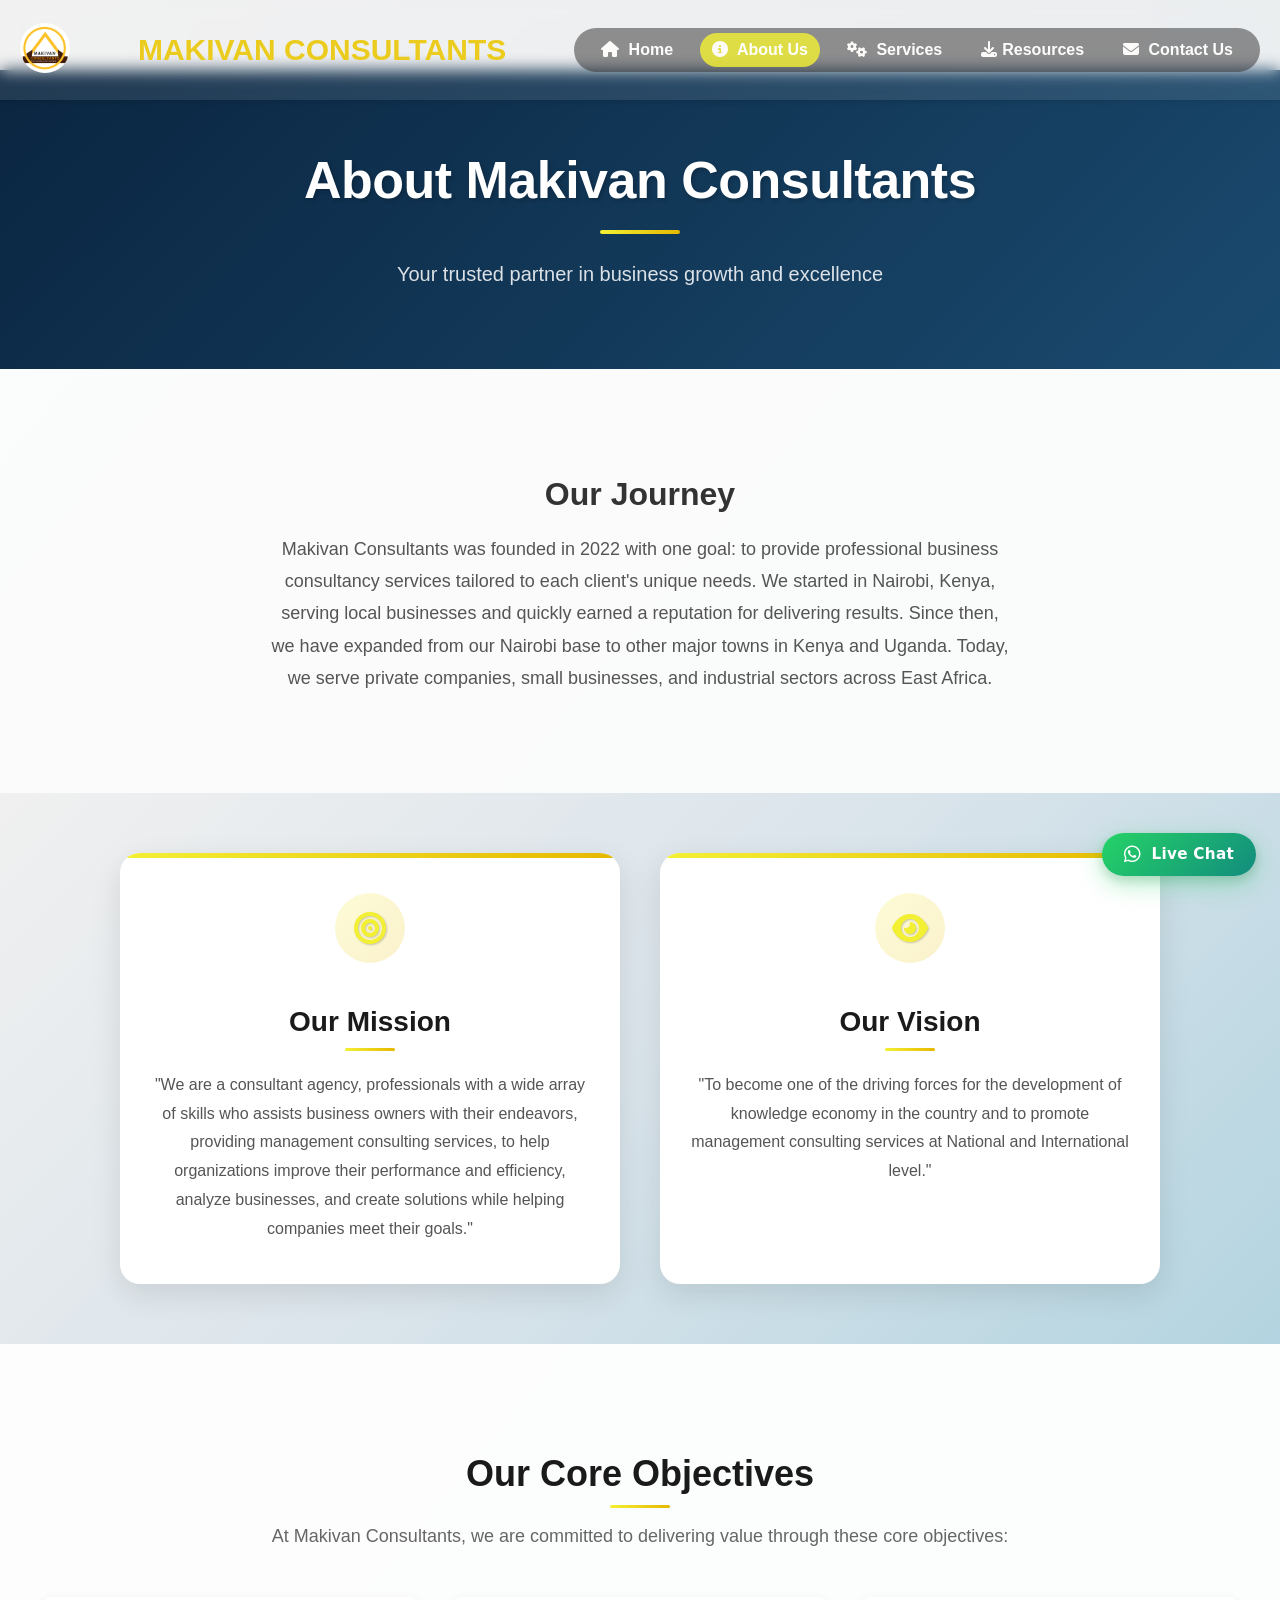
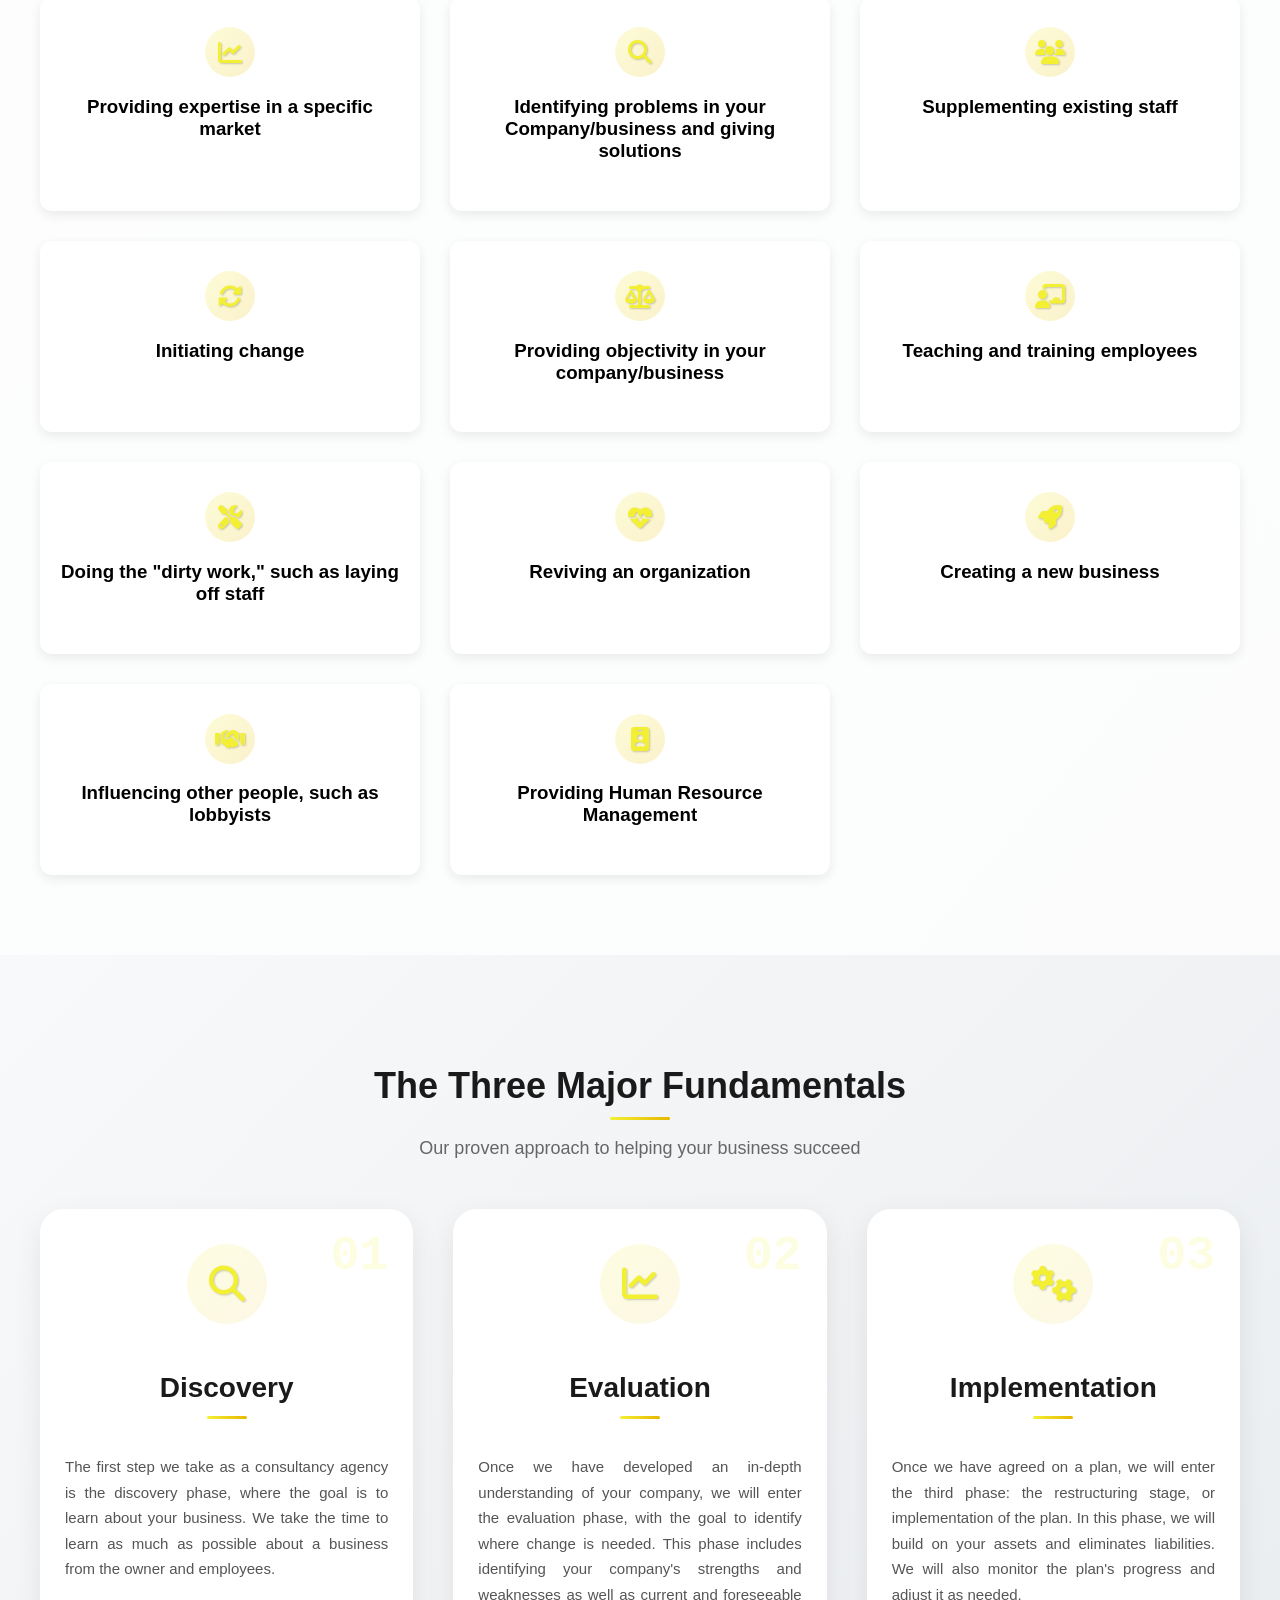
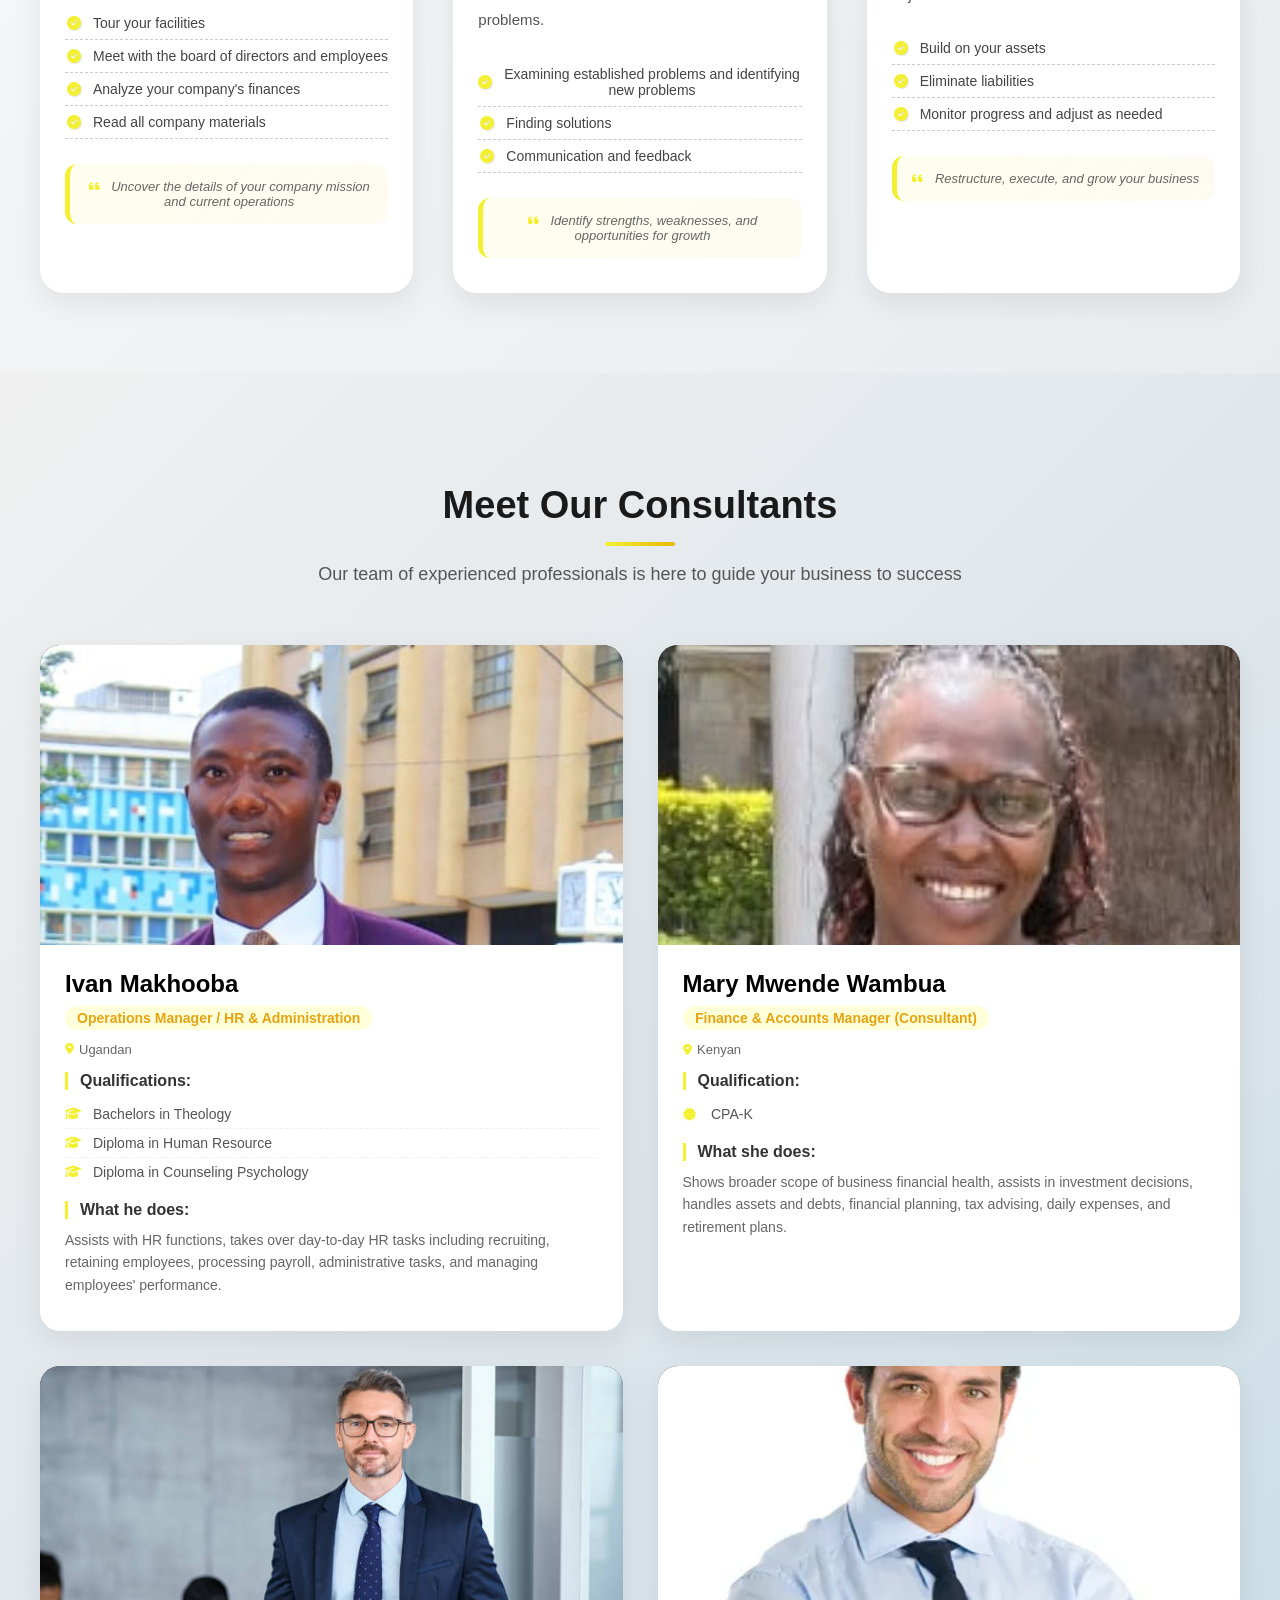
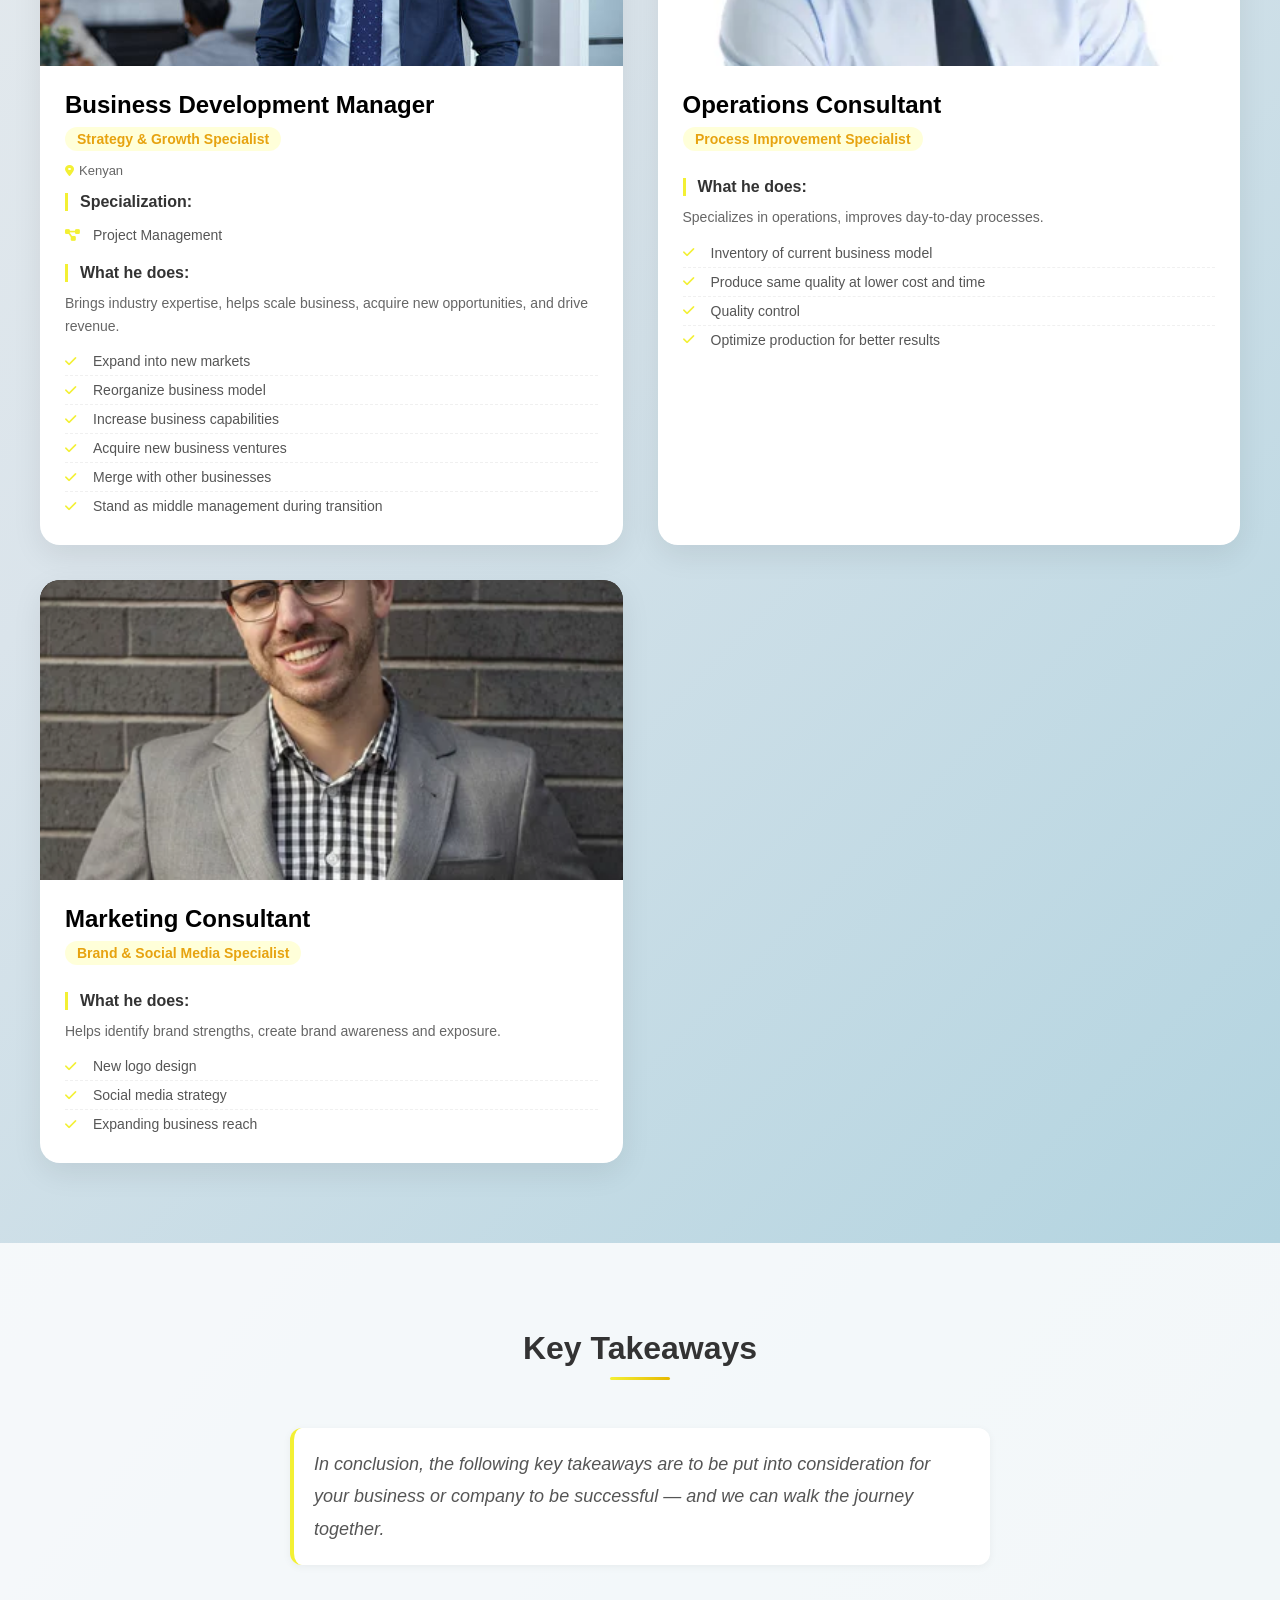
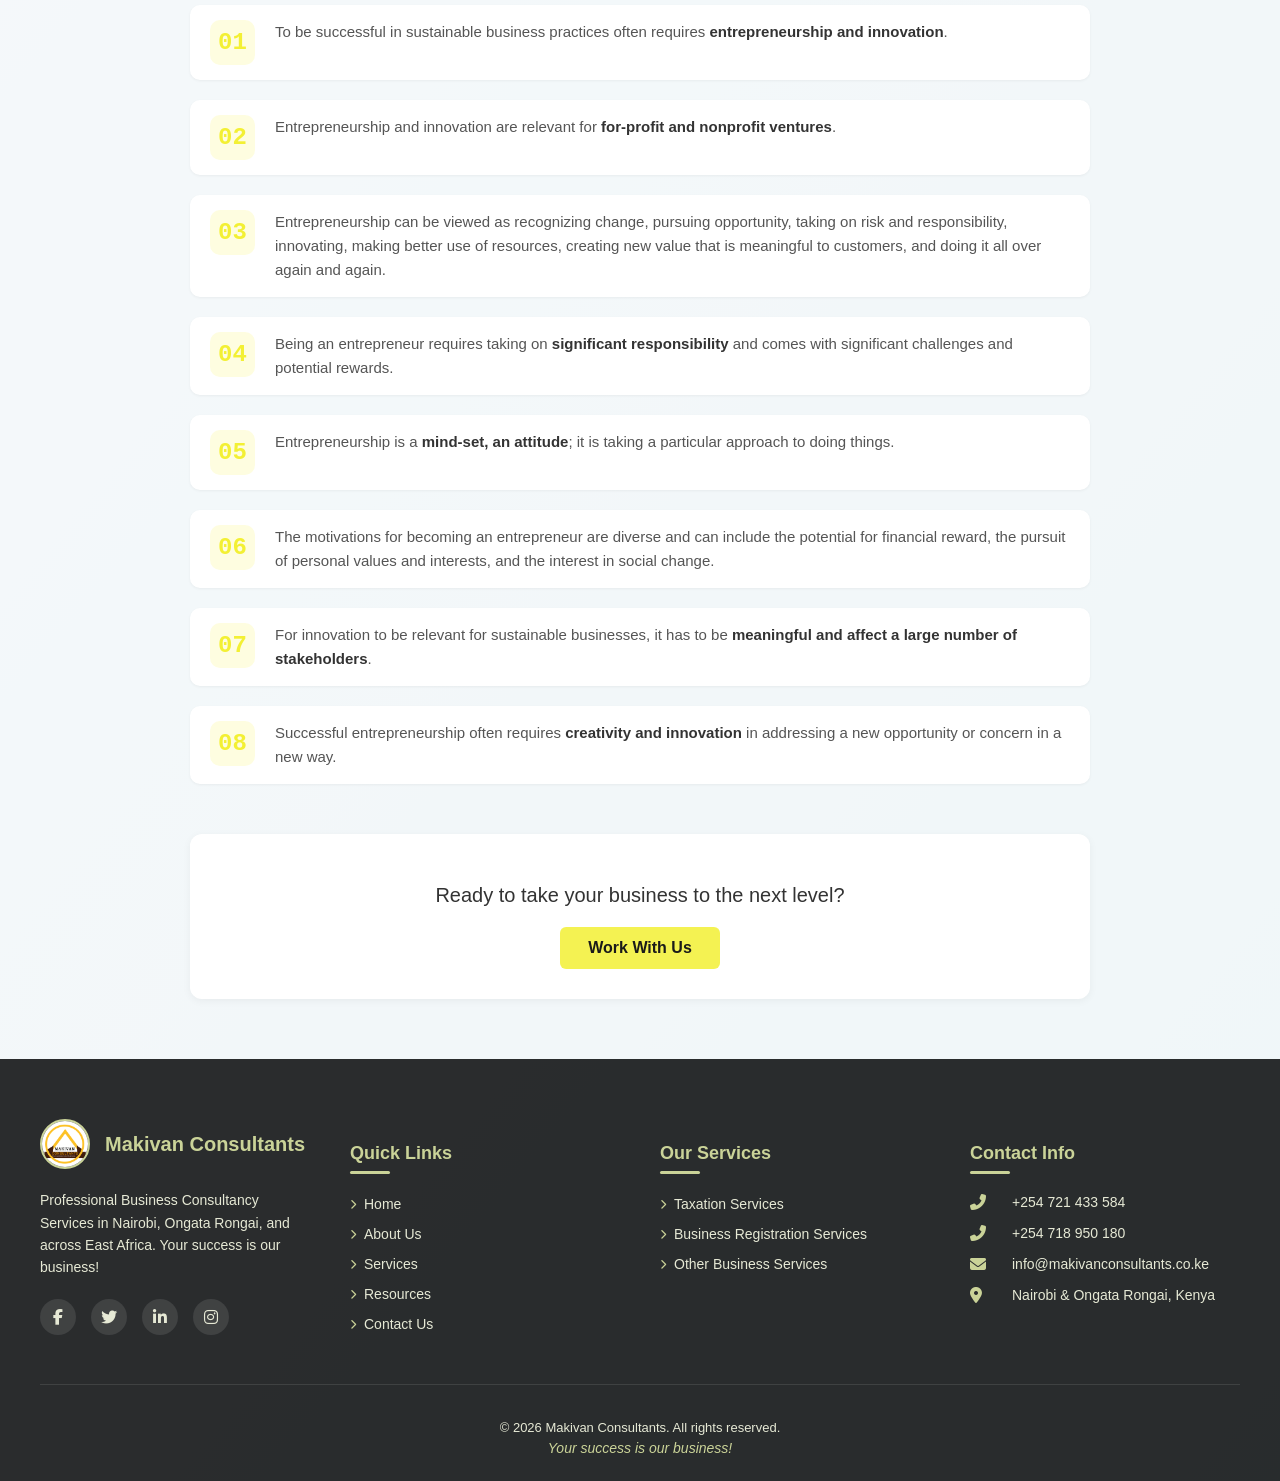
==== commit 6bda3fc5: "Fix navbar links to prevent 404 errors" ====
--- a/about.html
+++ b/about.html
@@ -25,7 +25,7 @@
     
     <div class="navmenu" id="navmenu">
         <ul>
-            <li><a href="home.html"><i class="fas fa-home"></i> Home</a></li>
+            <li><a href="index.html"><i class="fas fa-home"></i> Home</a></li>
             <li><a href="about.html" class="active"><i class="fas fa-info-circle"></i> About Us</a></li>
             <li><a href="services.html"><i class="fas fa-cogs"></i> Services</a></li>
             <li><a href="download.html"><i class="fas fa-download"></i>Resources</a></li>
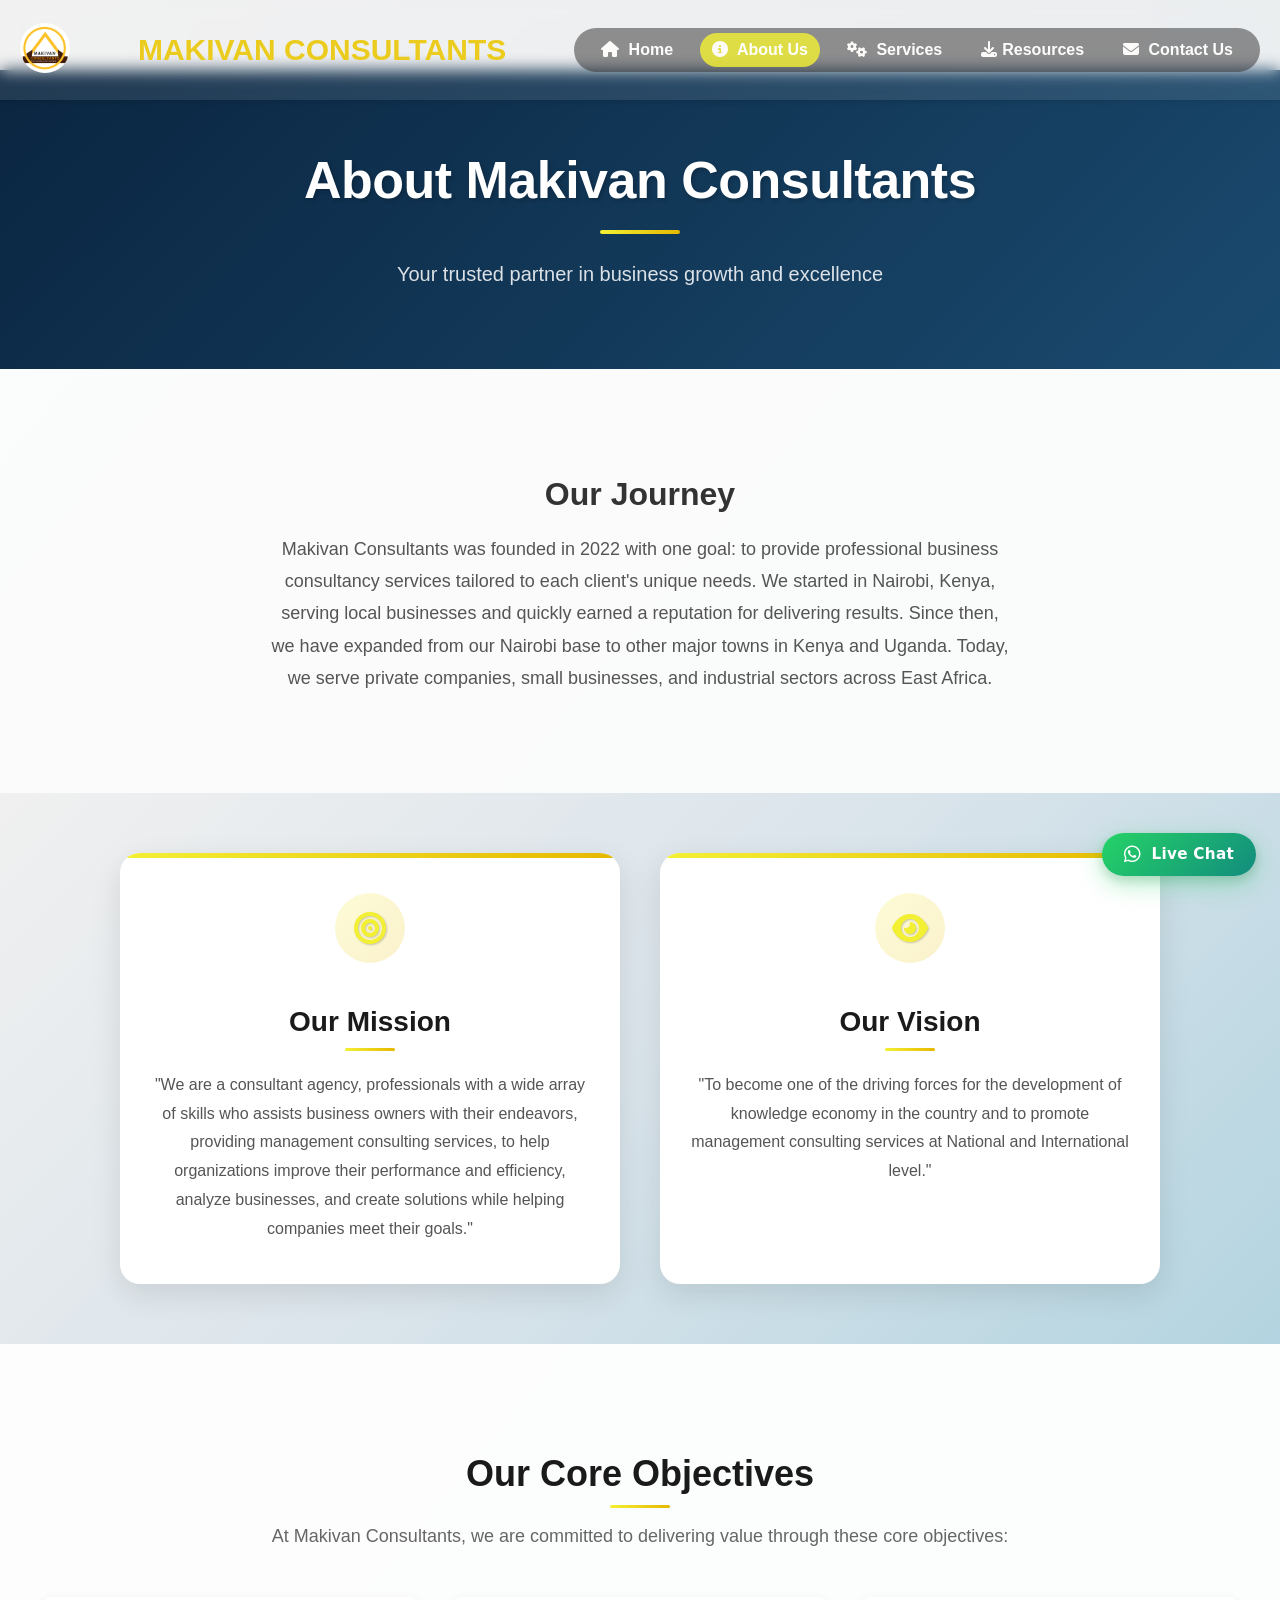
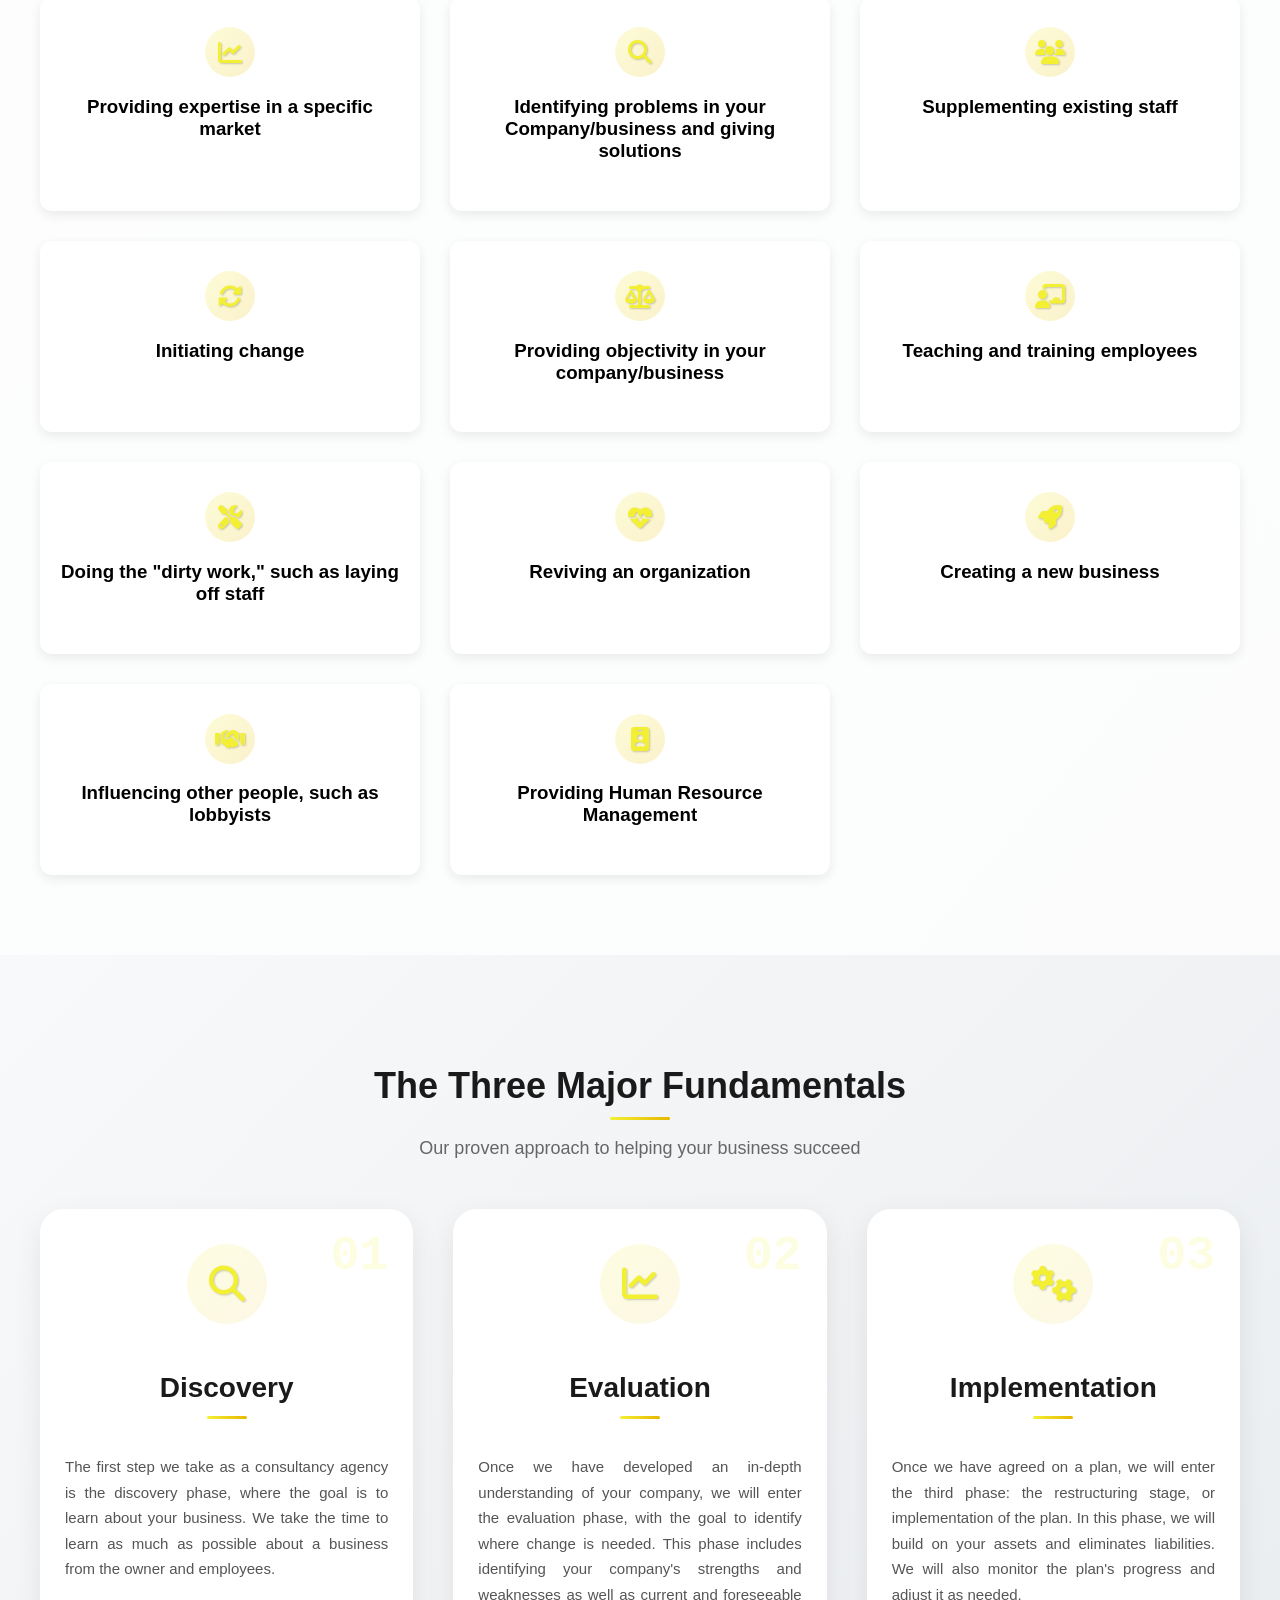
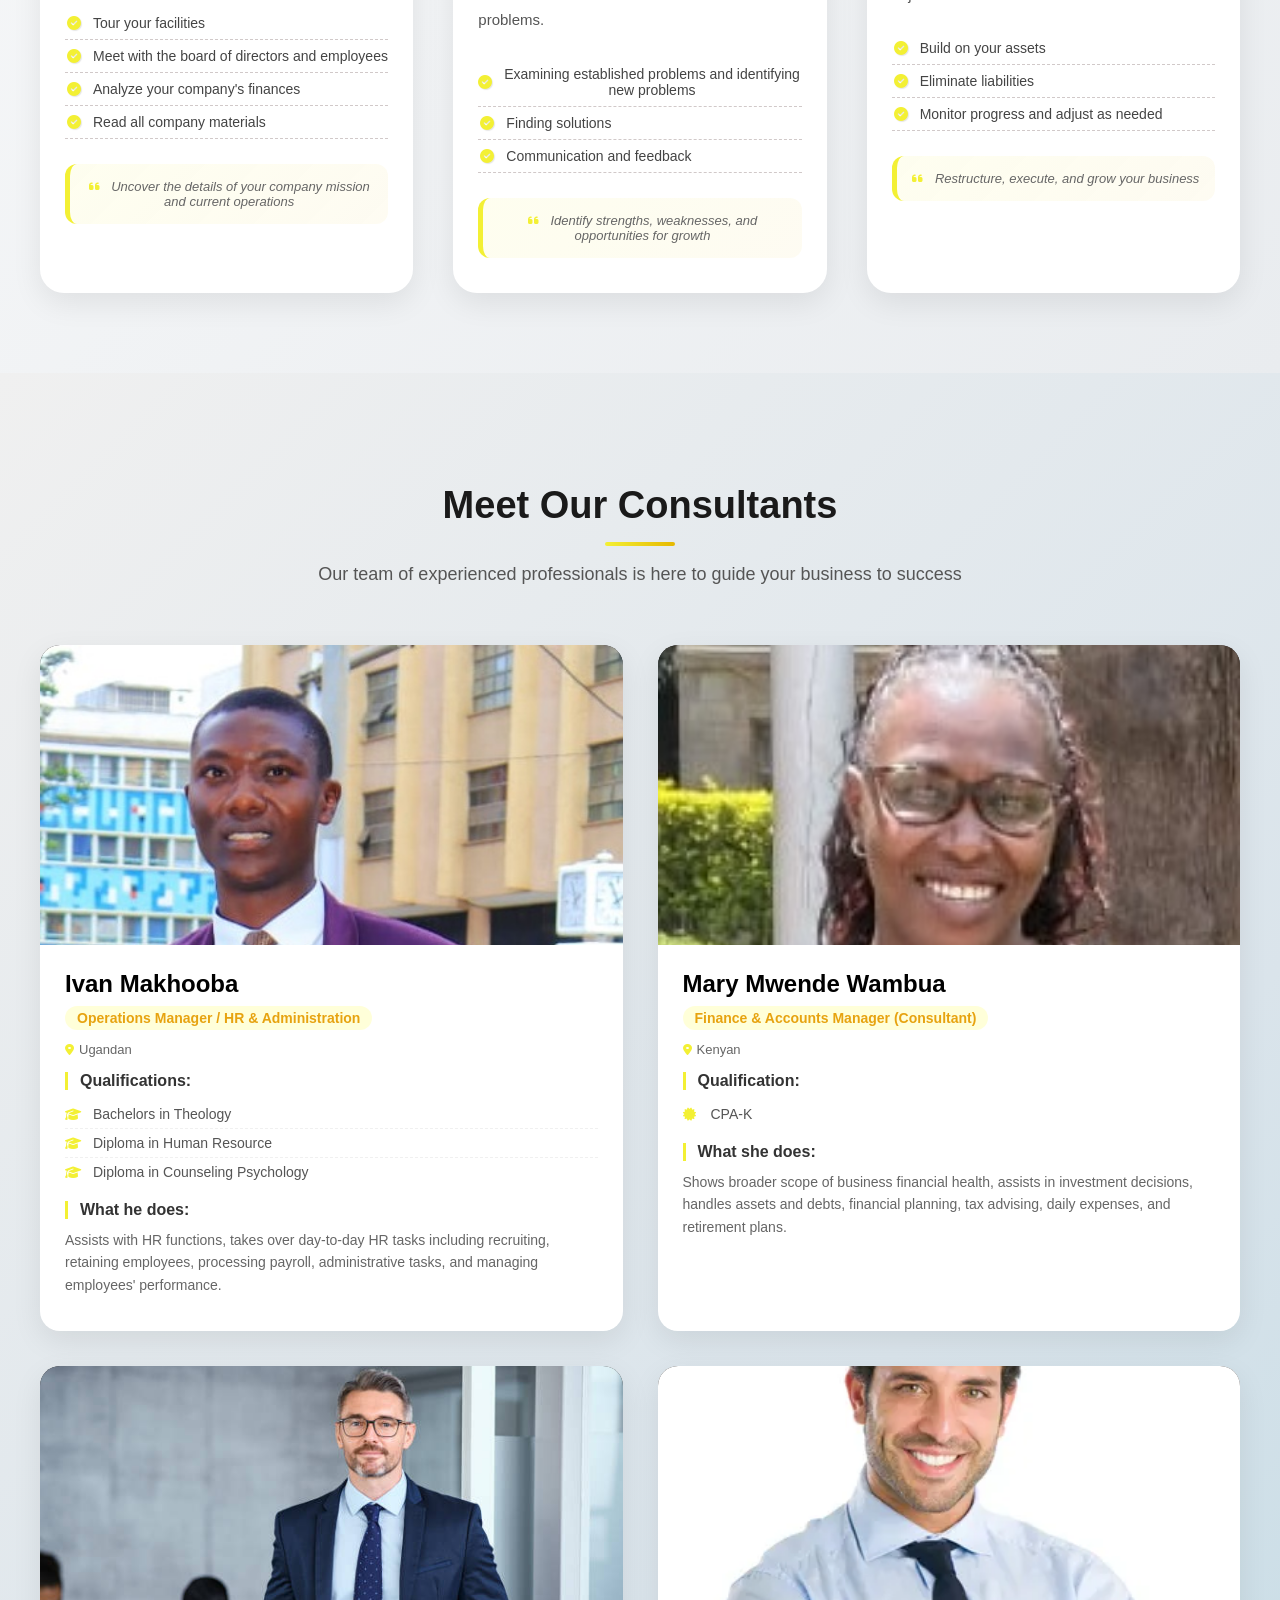
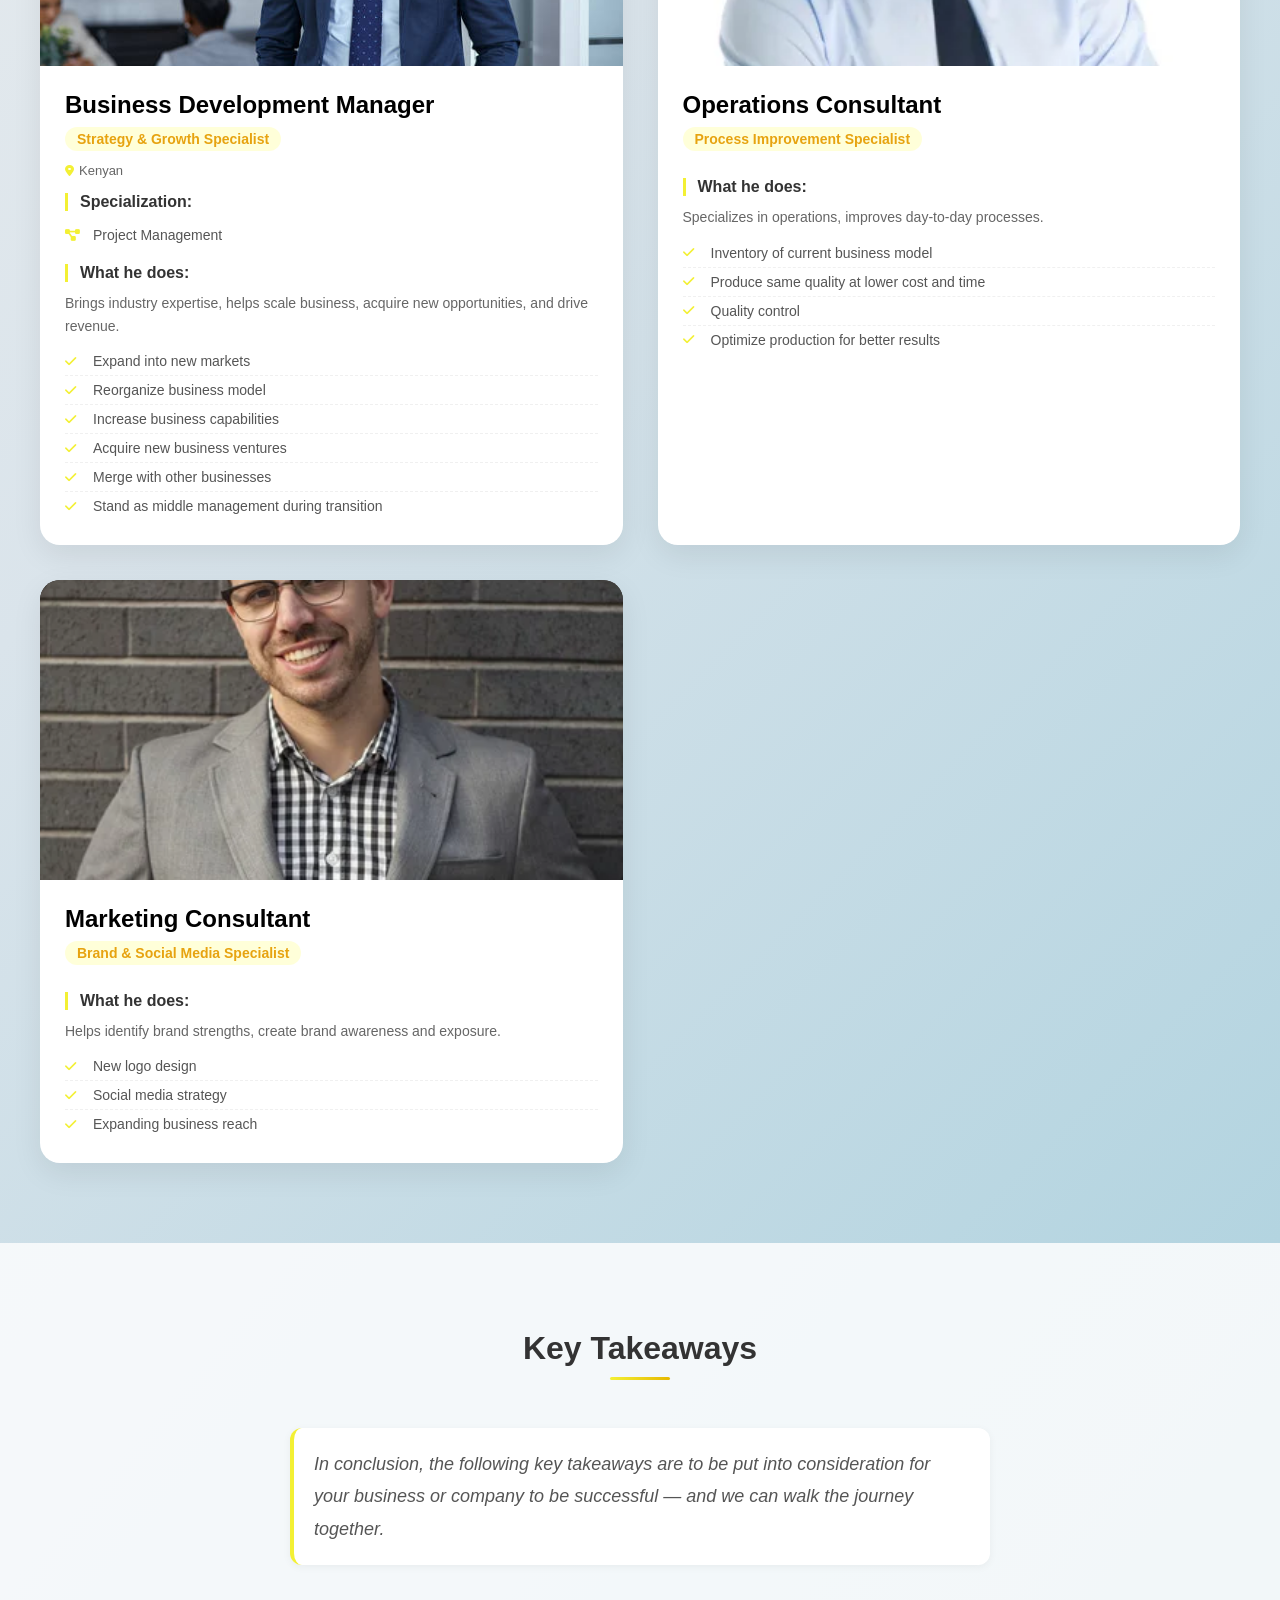
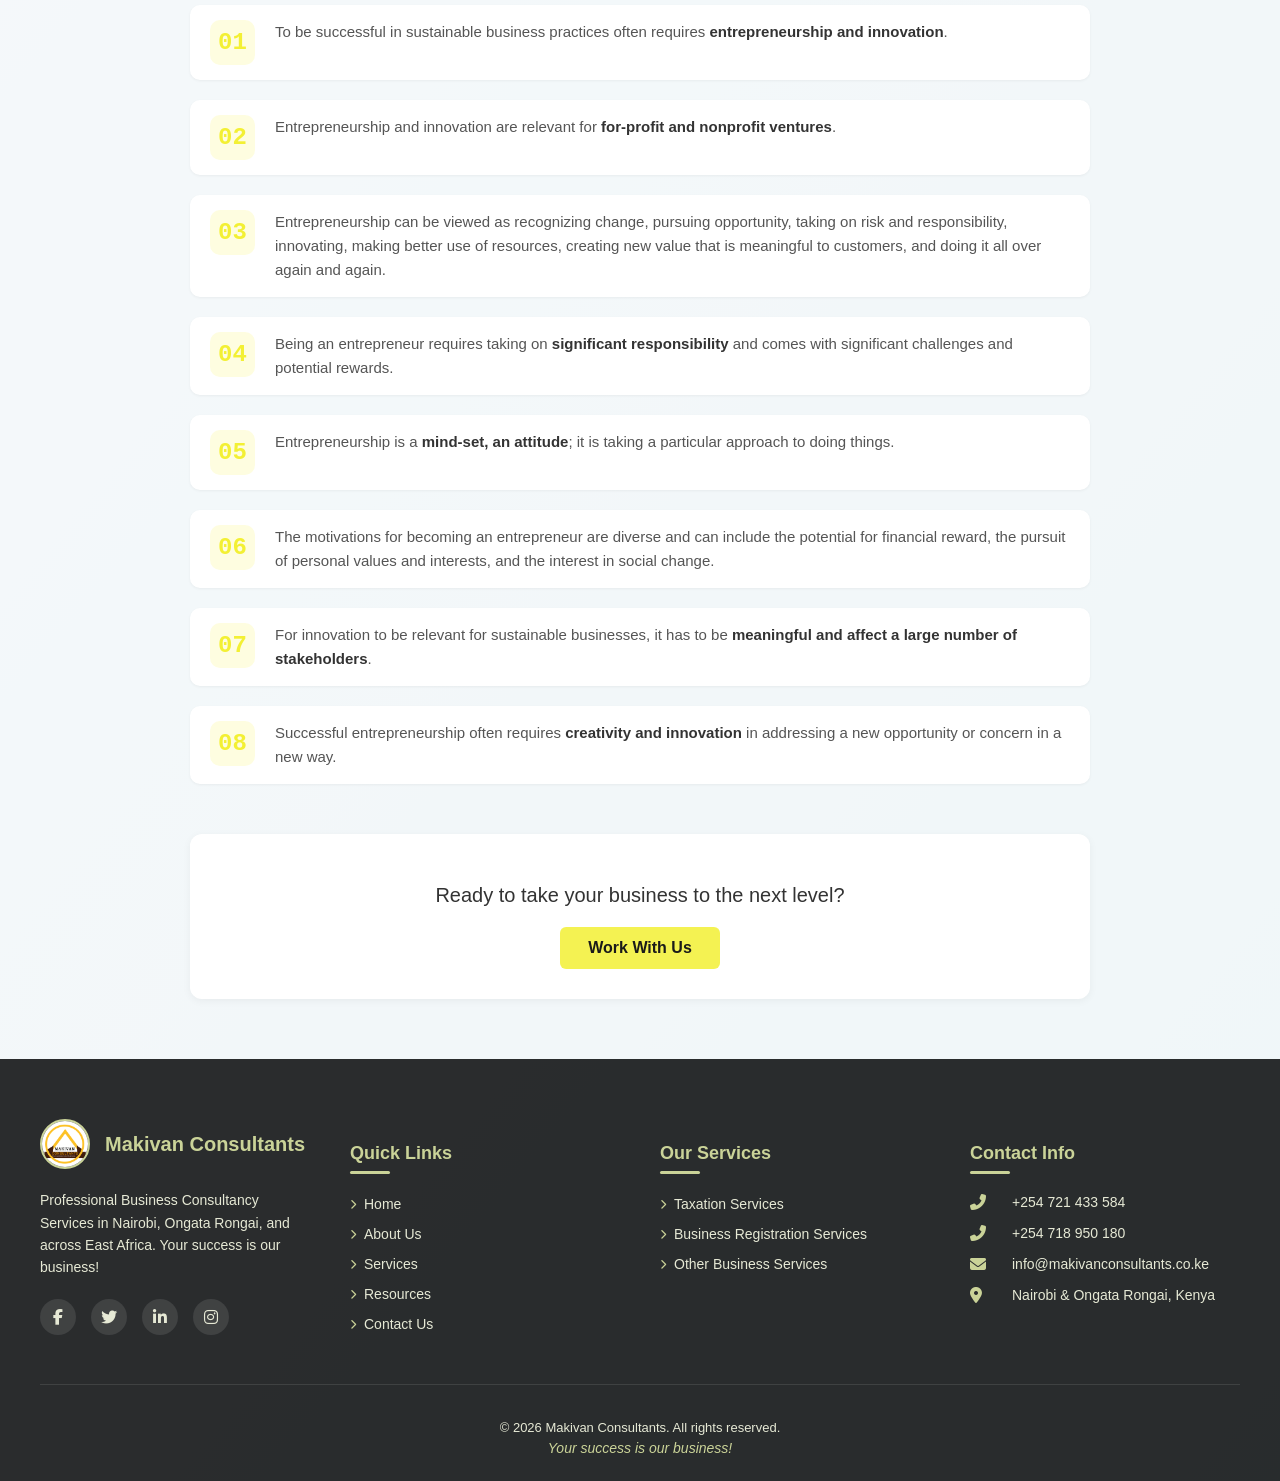
==== commit 0674d7a9: "Rename home.html to index.html for GitHub Pages" ====
--- a/about.html
+++ b/about.html
@@ -13,8 +13,8 @@
 <body>
 
     <div class="navbar">
-    <a href="home.html" class="logo"><img src="images/makivanlogo.jpg" alt="Makivan Consultant Logo"></a>
-    <h1 class="company-name"><a href="home.html">Makivan Consultants</a></h1>
+    <a href="index.html" class="logo"><img src="images/makivanlogo.jpg" alt="Makivan Consultant Logo"></a>
+    <h1 class="company-name"><a href="index.html">Makivan Consultants</a></h1>
     
     <!-- Hamburger Menu Button -->
     <div class="hamburger" id="hamburger">
